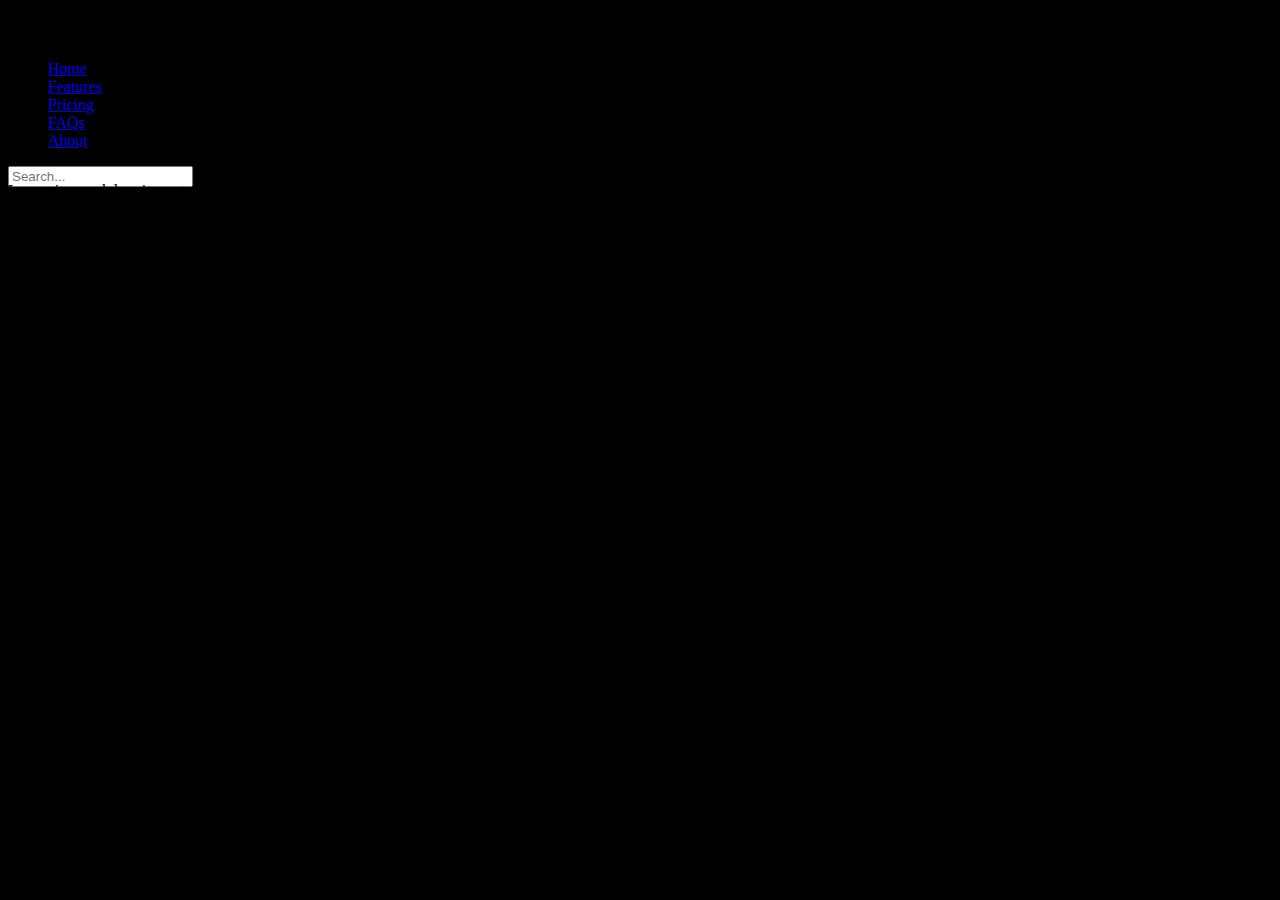
==== index.html @ e0300adc "Update index.html" ====
<!DOCTYPE html>
<html lang="en">
  <head>
    <meta charset="utf-8">
    <meta name="viewport" content="width=device-width, initial-scale=1">
    <link href="https://cdn.jsdelivr.net/npm/bootstrap@5.1.3/dist/css/bootstrap.min.css" rel="stylesheet" integrity="sha384-1BmE4kWBq78iYhFldvKuhfTAU6auU8tT94WrHftjDbrCEXSU1oBoqyl2QvZ6jIW3" crossorigin="anonymous">
    <link rel="stylesheet" type="text/css" href="Untitled-1.css">

    <title>Hello, world!</title>
  </head>
  <body style="background-color: black;">
    <!---Awal header-->
    <header class="p-3 text-white" style="background-color: black; height: 115px;">
      <div class="container">
        <div class="d-flex flex-wrap align-items-center justify-content-center justify-content-lg-start">
          <a href="/" class="d-flex align-items-center mb-2 mb-lg-0 text-white text-decoration-none">
            <svg class="bi me-2" width="40" height="32" role="img" aria-label="Bootstrap"><use xlink:href="#bootstrap"/></svg>
          </a>
  
          <ul class="nav col-12 col-lg-auto me-lg-auto mb-2 justify-content-center mb-md-0">
            <li><a href="#" class="nav-link px-2 text-secondary">Home</a></li>
            <li><a href="#" class="nav-link px-2 text-white">Features</a></li>
            <li><a href="#" class="nav-link px-2 text-white">Pricing</a></li>
            <li><a href="#" class="nav-link px-2 text-white">FAQs</a></li>
            <li><a href="#" class="nav-link px-2 text-white">About</a></li>
          </ul>
  
          <form class="col-12 col-lg-auto mb-3 mb-lg-0 me-lg-3">
            <input type="search" class="form-control form-control-dark" placeholder="Search..." aria-label="Search">
          </form>
        </div>
      </div>
    </header>
    <!---Akhir Header--->

    <div class="container mt-5">
      <div class="row">
        <div class="col-sm-4">
          <h3>Column 1</h3>
          <p>Lorem ipsum dolor sit amet, consectetur adipisicing elit...</p>
          <p>Ut enim ad minim veniam, quis nostrud exercitation ullamco laboris...</p>
        </div>
        <div class="col-sm-4">
          <h3>Column 2</h3>
          <p>Lorem ipsum dolor sit amet, consectetur adipisicing elit...</p>
          <p>Ut enim ad minim veniam, quis nostrud exercitation ullamco laboris...</p>
        </div>
        <div class="col-sm-4">
          <h3>Column 3</h3>        
          <p>Lorem ipsum dolor sit amet, consectetur adipisicing elit...</p>
          <p>Ut enim ad minim veniam, quis nostrud exercitation ullamco laboris...</p>
        </div>
      </div>
    </div>
    <script src="https://cdn.jsdelivr.net/npm/bootstrap@5.1.3/dist/js/bootstrap.bundle.min.js" integrity="sha384-ka7Sk0Gln4gmtz2MlQnikT1wXgYsOg+OMhuP+IlRH9sENBO0LRn5q+8nbTov4+1p" crossorigin="anonymous"></script>
  </body>
</html>
---- Untitled-1.css ----
body header{
    background-image: "starry skies.jpg";
}
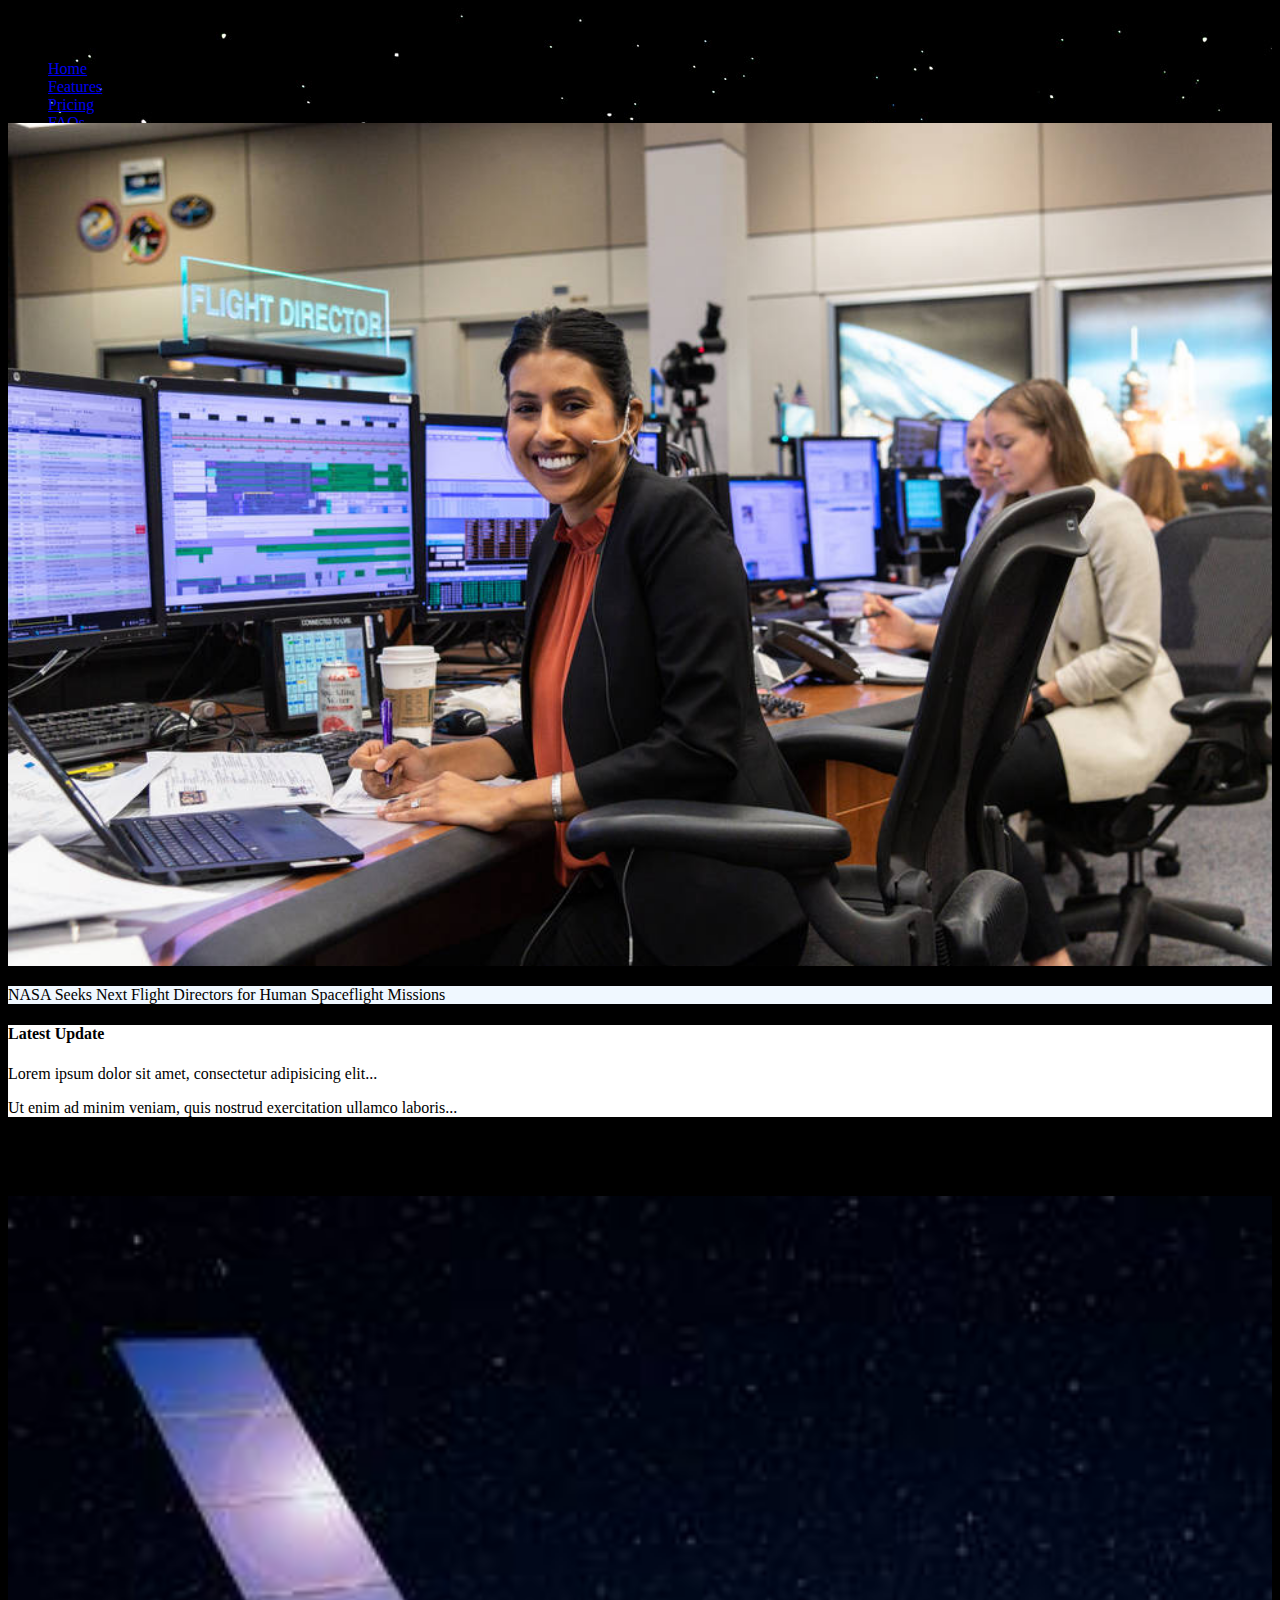
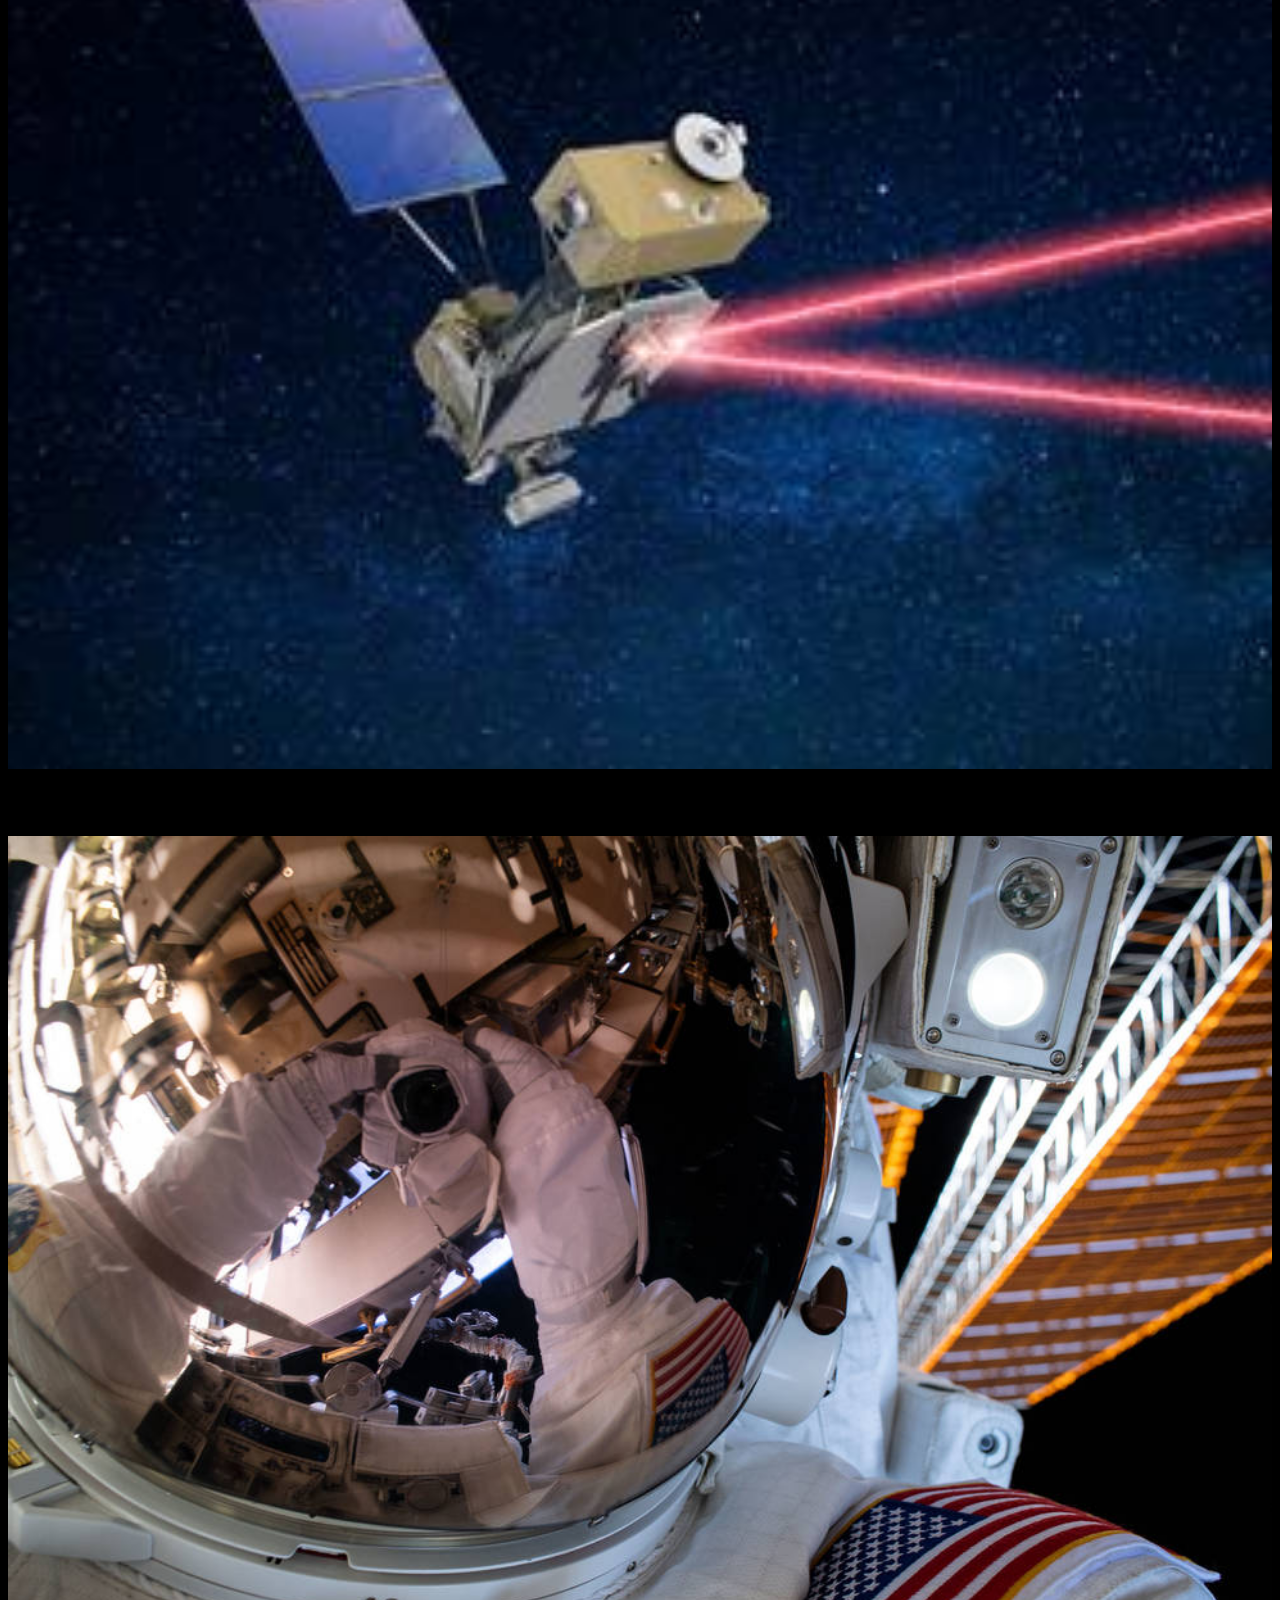
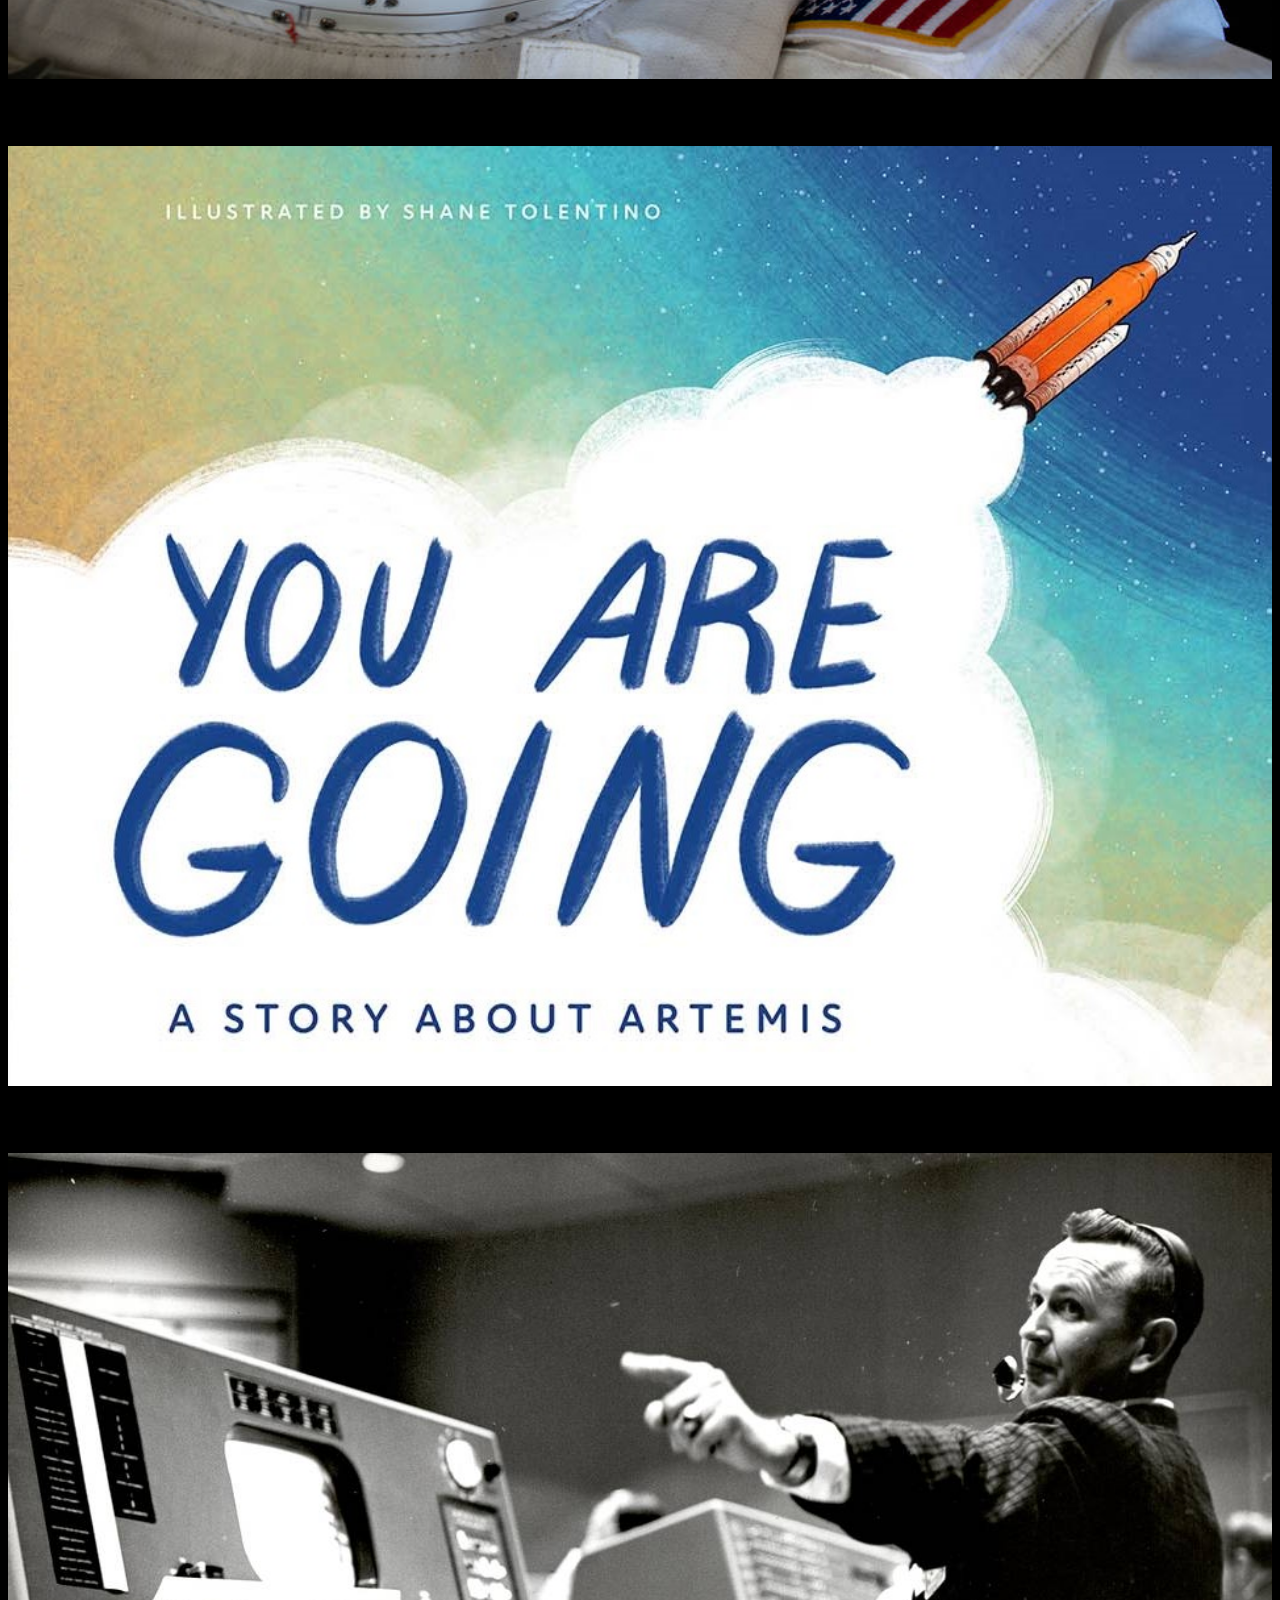
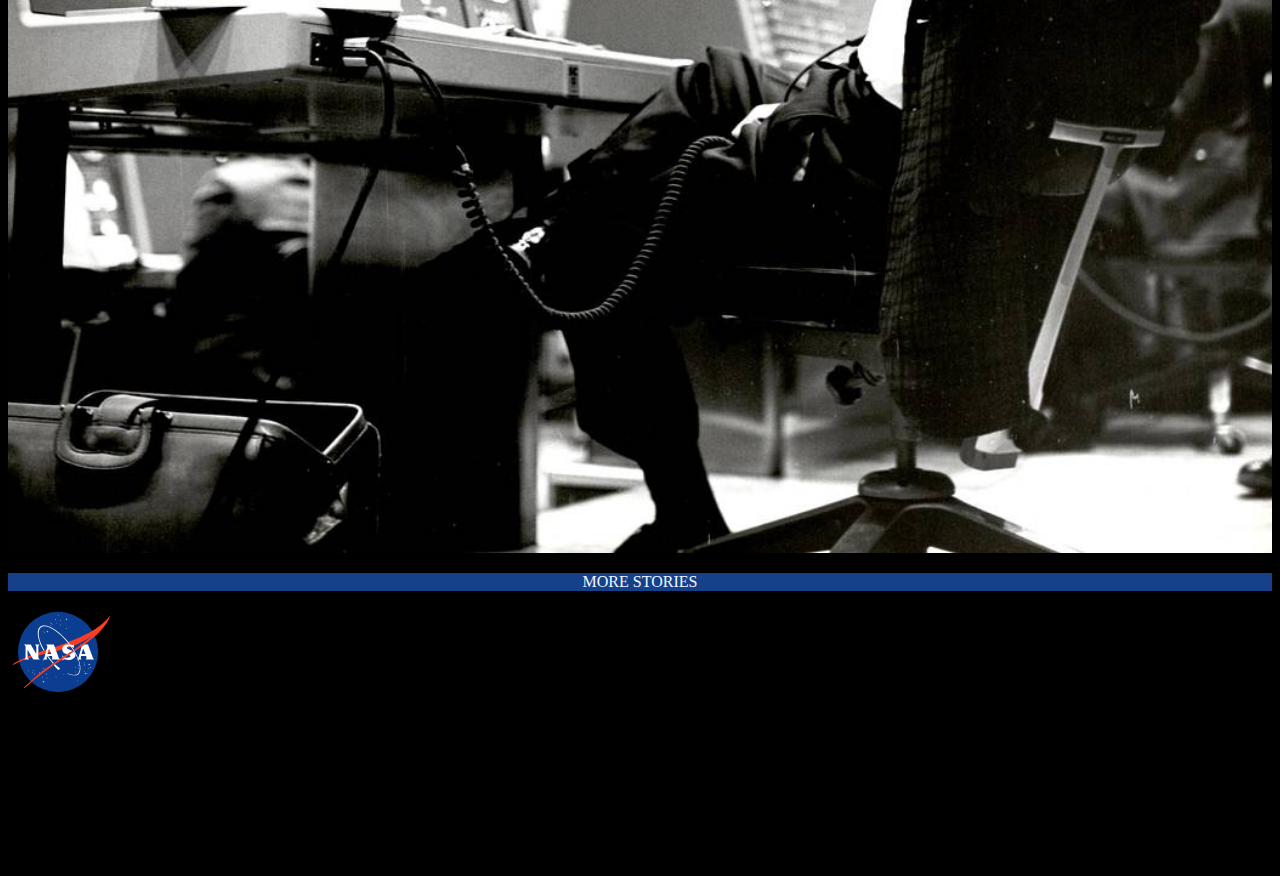
==== commit 4e8cb1fd: "Memebuat tampilan lebih akurat" ====
--- a/index.html
+++ b/index.html
@@ -10,7 +10,7 @@
   </head>
   <body style="background-color: black;">
     <!---Awal header-->
-    <header class="p-3 text-white" style="background-color: black; height: 115px;">
+    <header class="p-3 text-white" style="background-image: url('starry\ skies.jpg'); height: 115px;">
       <div class="container">
         <div class="d-flex flex-wrap align-items-center justify-content-center justify-content-lg-start">
           <a href="/" class="d-flex align-items-center mb-2 mb-lg-0 text-white text-decoration-none">
@@ -35,20 +35,44 @@
 
     <div class="container mt-5">
       <div class="row">
-        <div class="col-sm-4">
-          <h3>Column 1</h3>
+        <div class="col-sm-9">
+          <img src="pict1.jpeg" class="img-fluid" style="height: 95%; width: 100%;">
+          <p style="background-color: aliceblue; height: 5%;">NASA Seeks Next Flight Directors for Human Spaceflight Missions</p>
+        </div>
+        <div class="col-sm-3" style="background-color: white;">
+          <h4>Latest Update</h4>
           <p>Lorem ipsum dolor sit amet, consectetur adipisicing elit...</p>
           <p>Ut enim ad minim veniam, quis nostrud exercitation ullamco laboris...</p>
         </div>
-        <div class="col-sm-4">
-          <h3>Column 2</h3>
-          <p>Lorem ipsum dolor sit amet, consectetur adipisicing elit...</p>
-          <p>Ut enim ad minim veniam, quis nostrud exercitation ullamco laboris...</p>
+        <div class="col-sm-3" style="padding-top: 5%">
+          <img src="row2.1.jpg" style="height: 100%; width: 100%;">
         </div>
-        <div class="col-sm-4">
-          <h3>Column 3</h3>        
-          <p>Lorem ipsum dolor sit amet, consectetur adipisicing elit...</p>
-          <p>Ut enim ad minim veniam, quis nostrud exercitation ullamco laboris...</p>
+        <div class="col-sm-3" style="padding-top: 5%;">
+          <img src="pict2.jpeg" style="height: 100%; width: 100%;">
+        </div>
+        <div class="col-sm-3" style="padding-top: 5%;">
+          <img src="pict3.jpg" style="height: 100%; width: 100%;">
+        </div>
+        <div class="col-sm-3" style="padding-top: 5%;">
+          <img src="pict4.jpeg" style="height: 100%; width: 100%;">
+        </div>
+      </div>
+    </div>
+
+    <div class="container mt-5" style="background-color: rgb(21, 65, 138);">
+      <p style="text-align: center; color: aliceblue;">MORE STORIES</p>
+    </div>
+
+    <div class="container mt-5">
+      <div class="row">
+        <div class="col-sm-1">
+          <img src="nasa-logo.svg">
+        </div>
+        <div class="col-sm-11">
+          <h6>National Aeronautics and Space Administration</h6>
+          <h6>Page Last Updated: Dec 5, 2021</h6>
+          <h6>Page Editor: Michael Bock</h6>
+          <h6>NASA Official: Brian Dunbar</h6>
         </div>
       </div>
     </div>
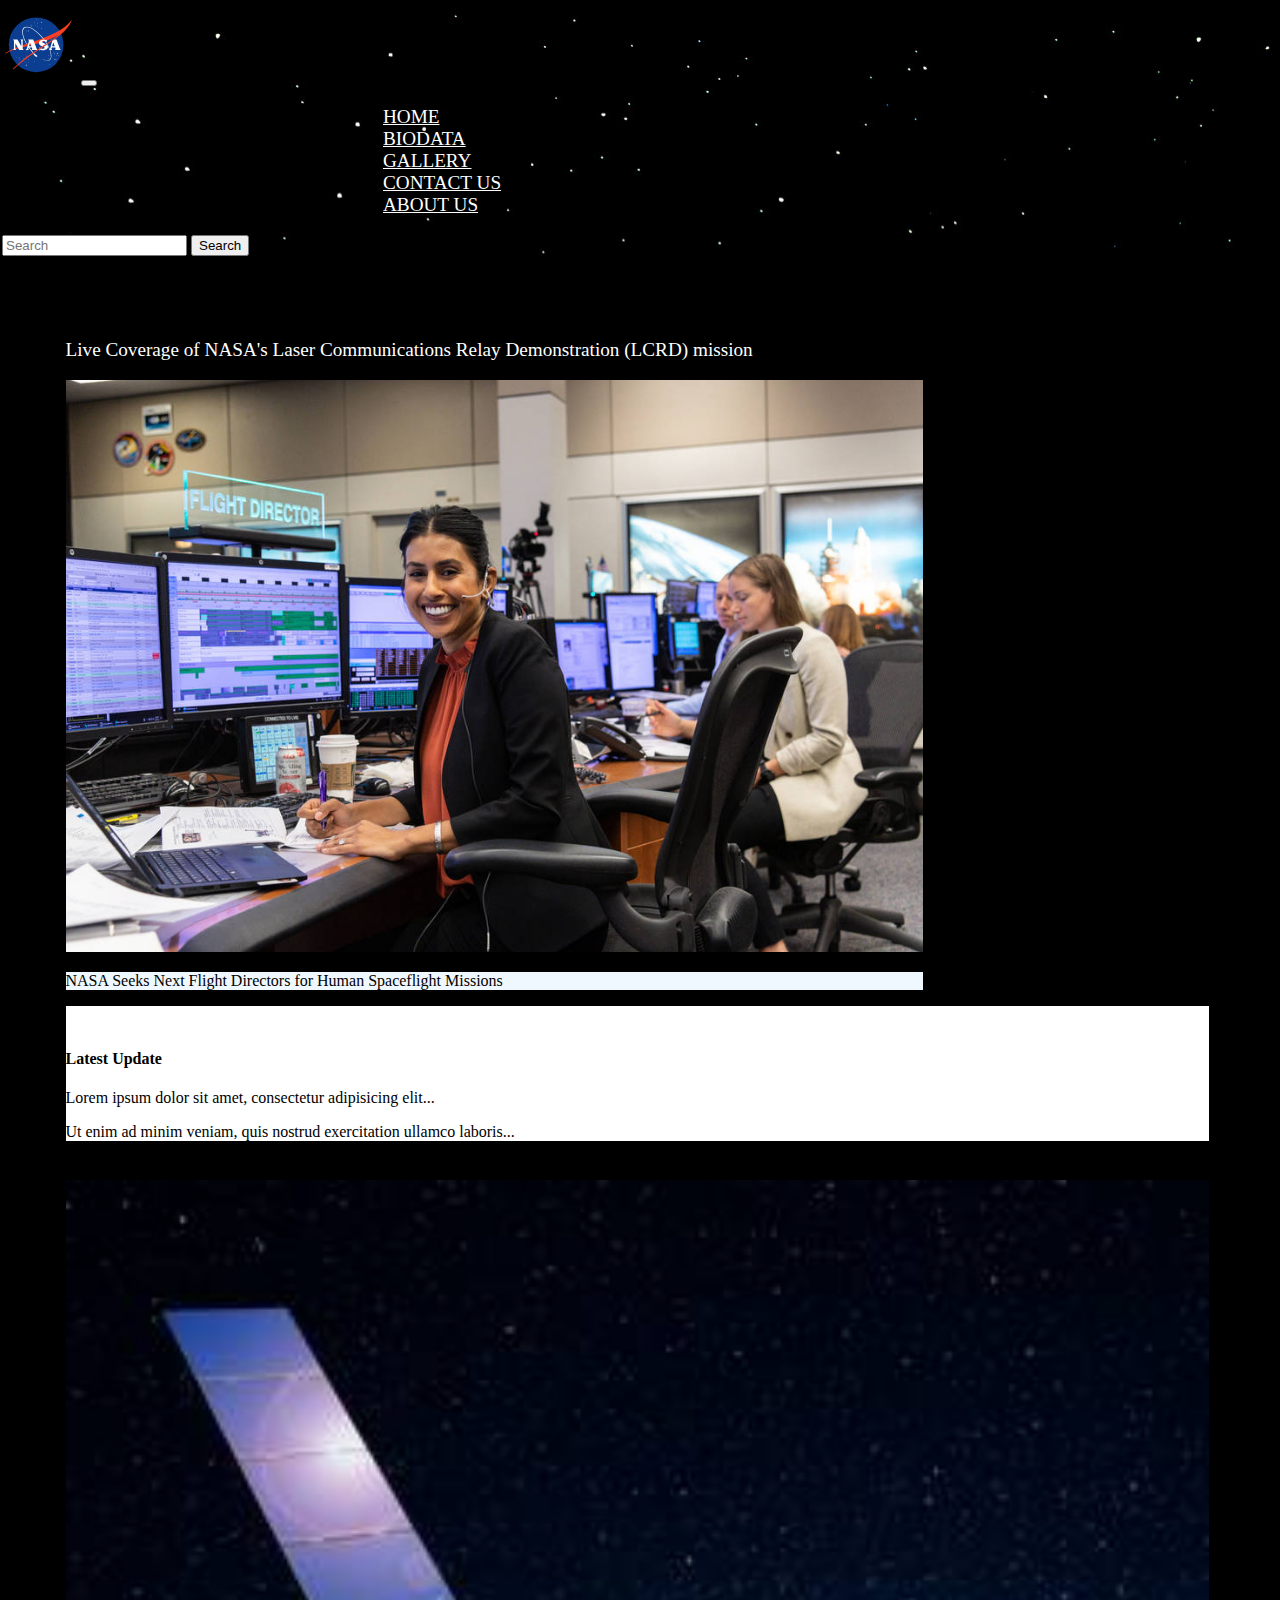
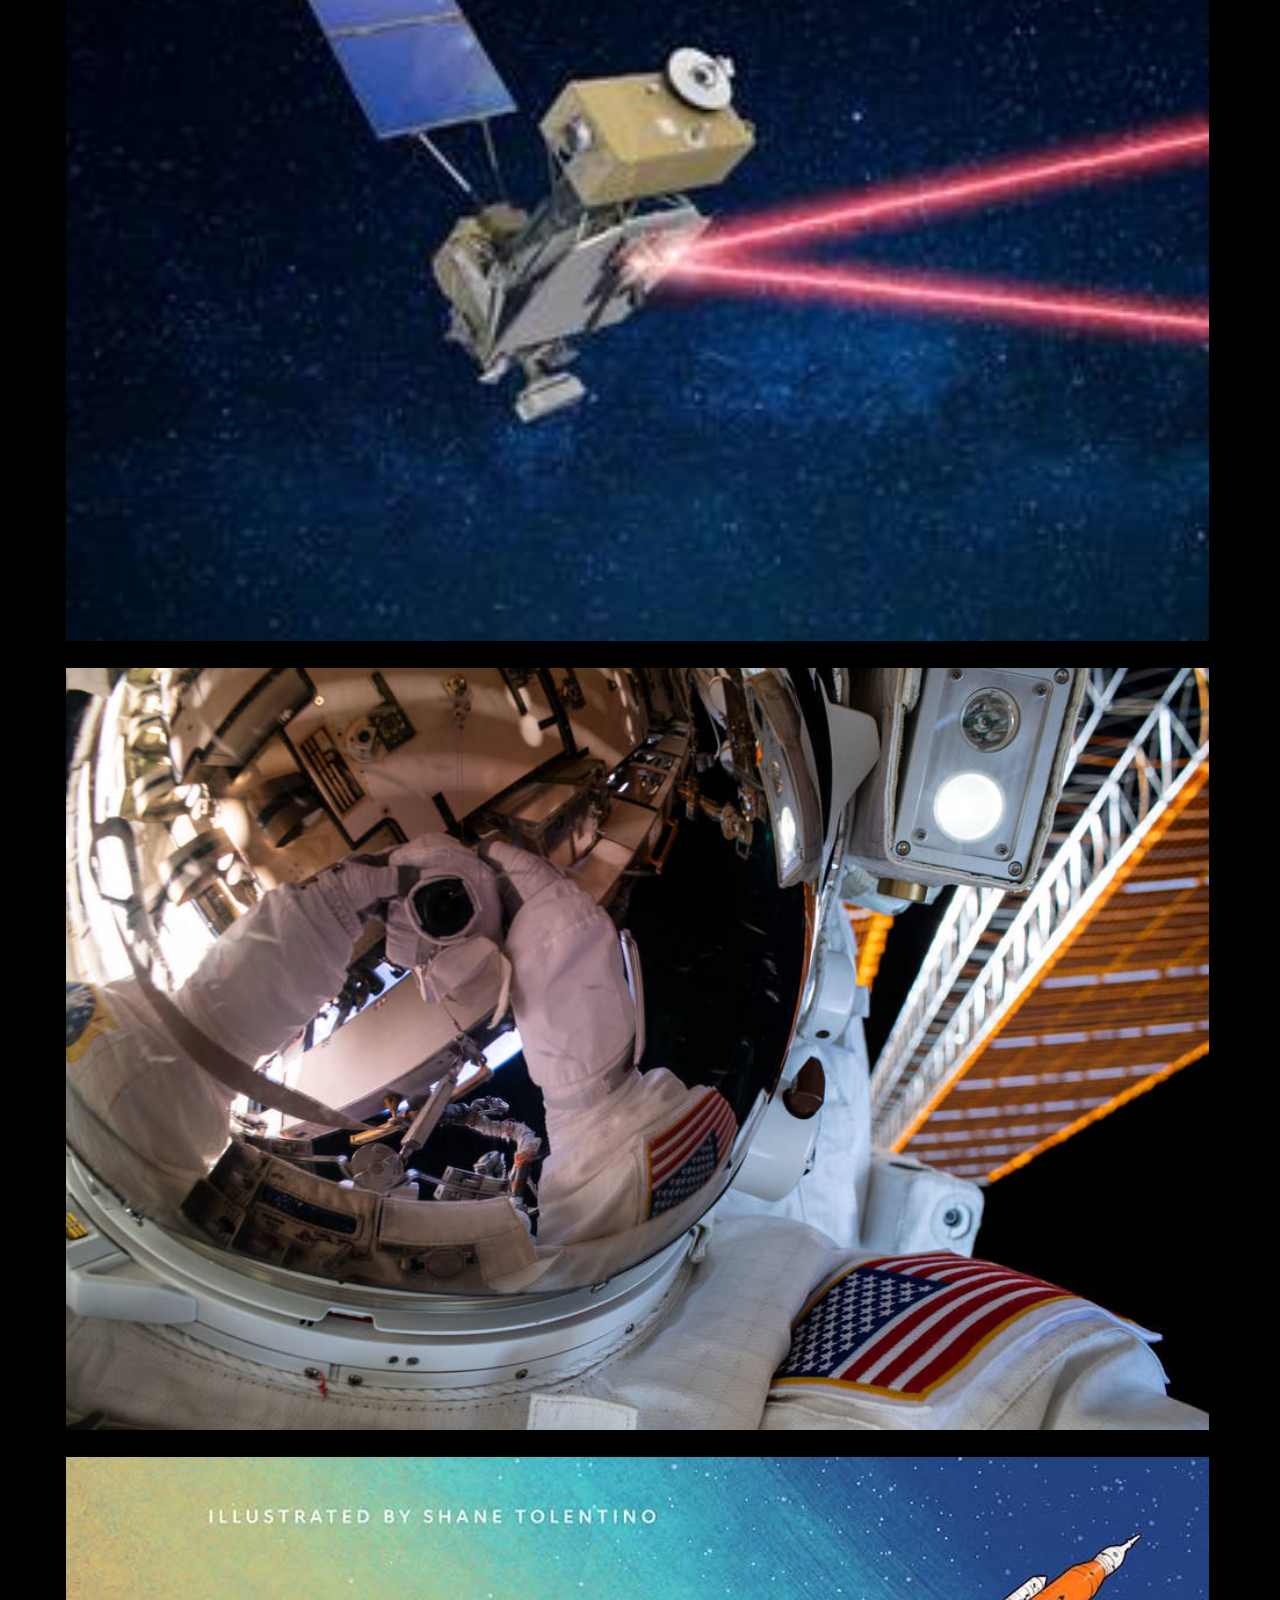
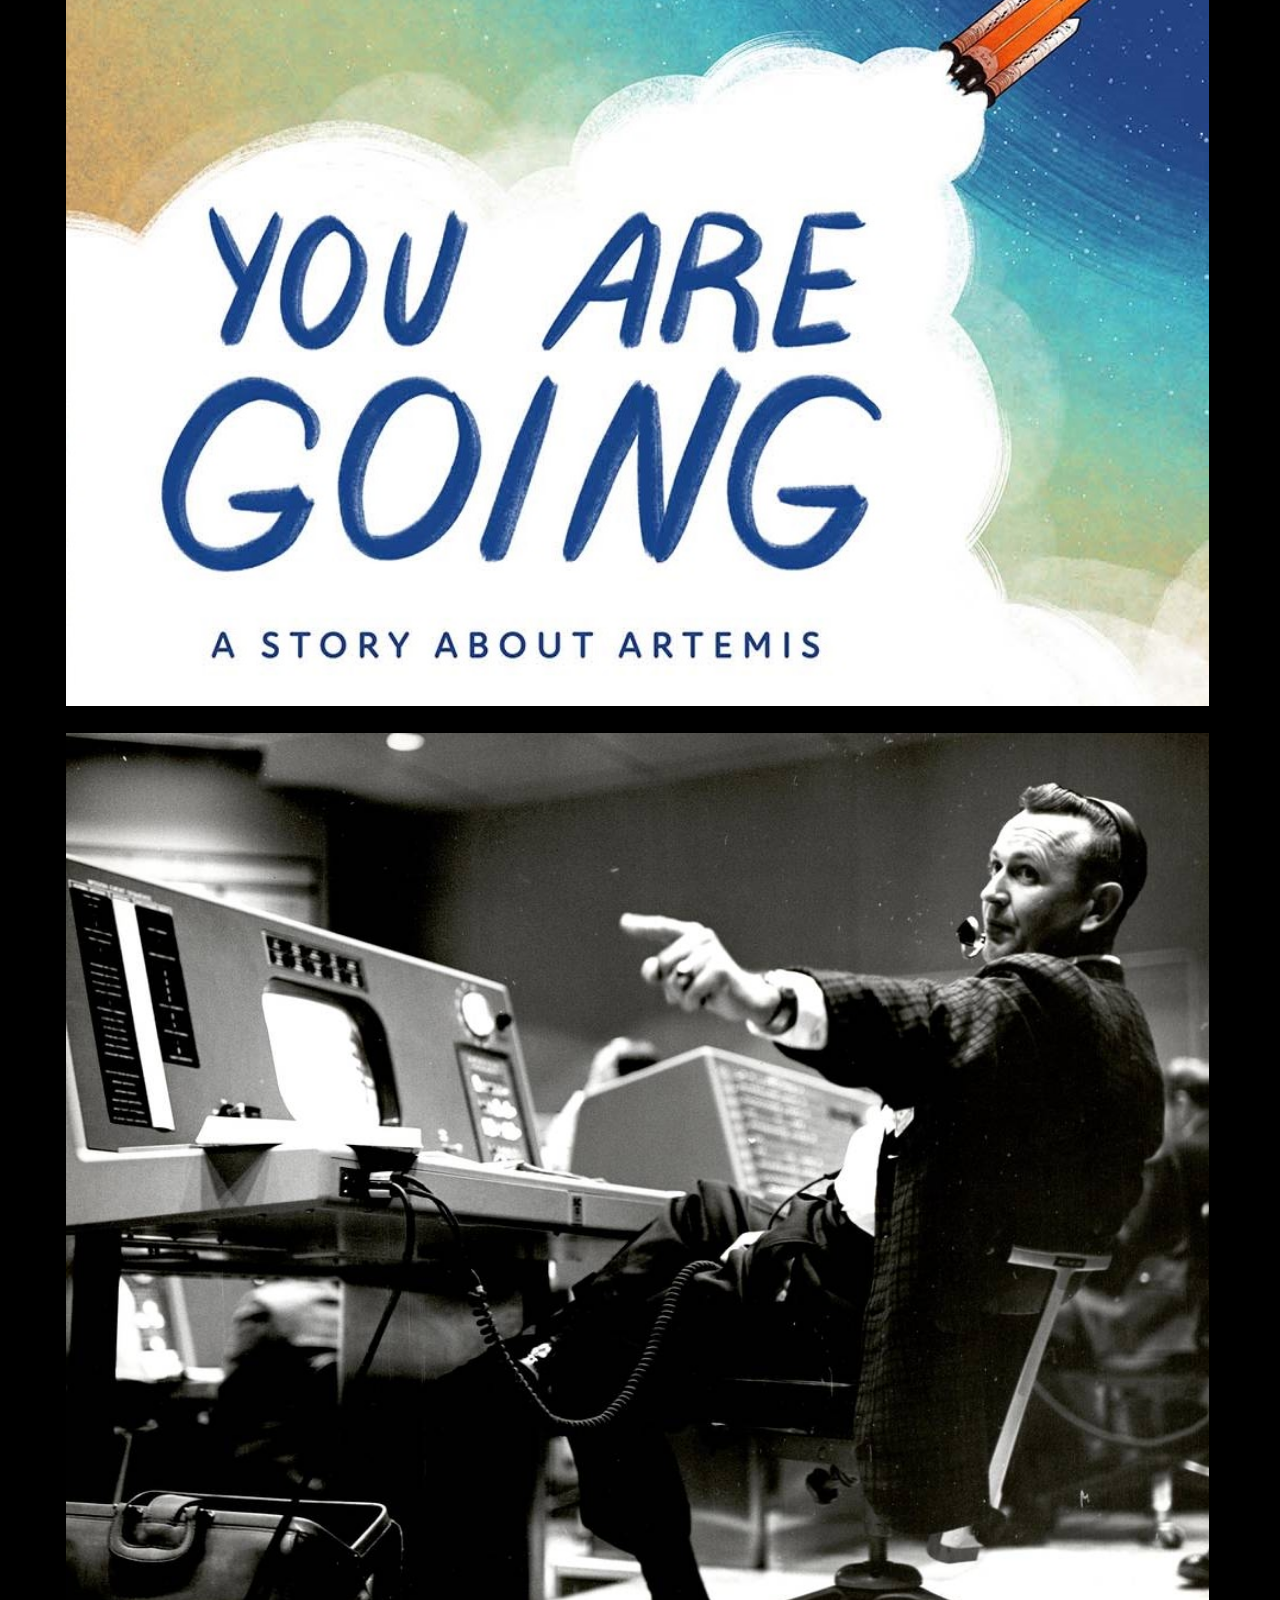
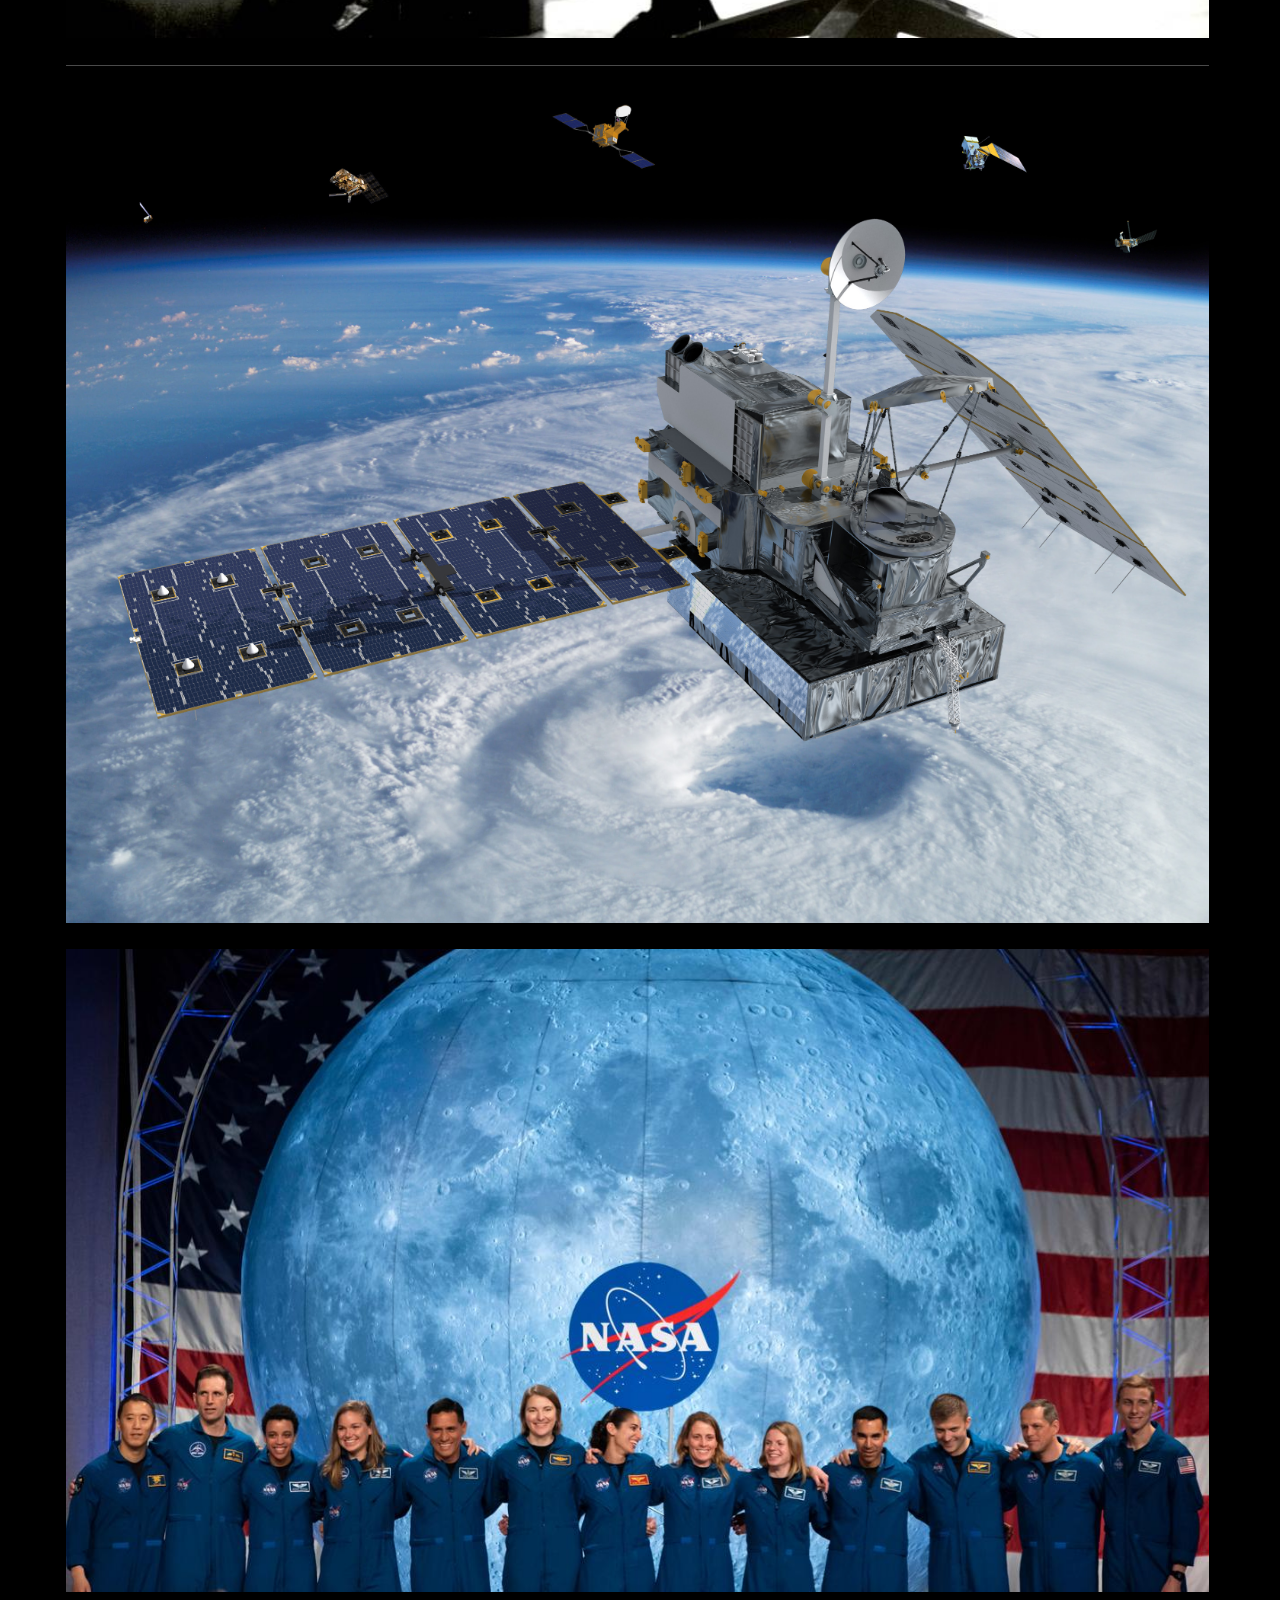
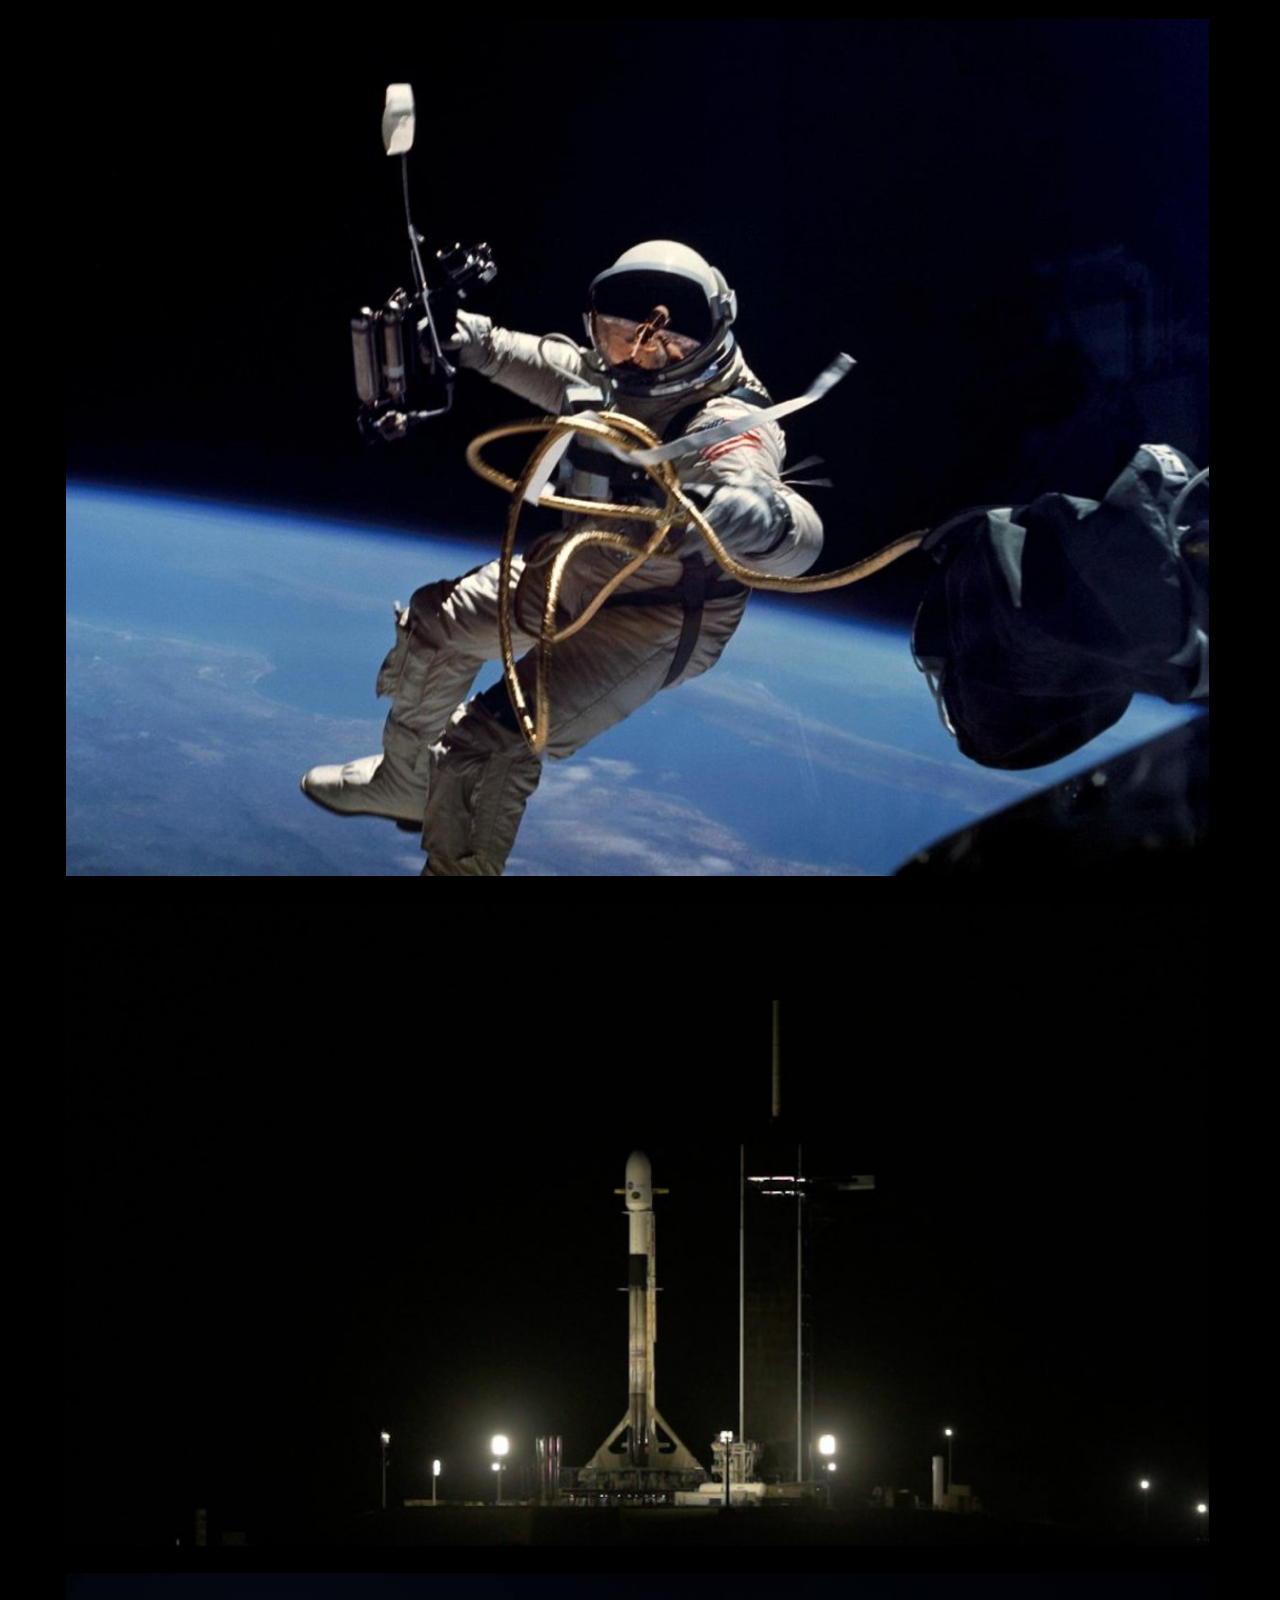
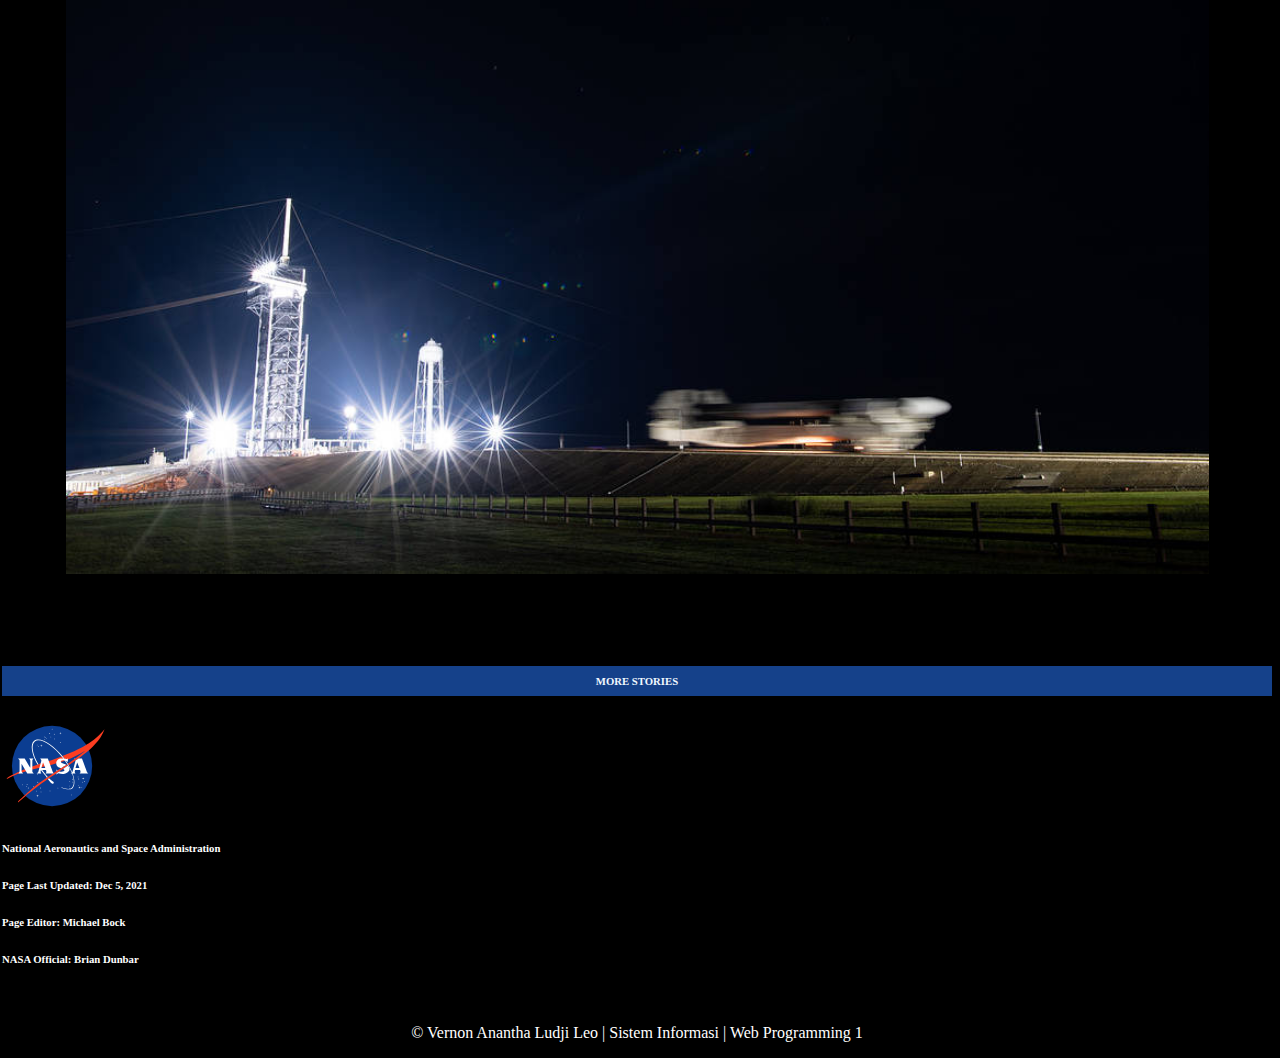
==== commit 6c789a65: "apa ya....." ====
--- a/index.html
+++ b/index.html
@@ -4,75 +4,106 @@
     <meta charset="utf-8">
     <meta name="viewport" content="width=device-width, initial-scale=1">
     <link href="https://cdn.jsdelivr.net/npm/bootstrap@5.1.3/dist/css/bootstrap.min.css" rel="stylesheet" integrity="sha384-1BmE4kWBq78iYhFldvKuhfTAU6auU8tT94WrHftjDbrCEXSU1oBoqyl2QvZ6jIW3" crossorigin="anonymous">
-    <link rel="stylesheet" type="text/css" href="Untitled-1.css">
-
-    <title>Hello, world!</title>
+    <link rel="shortcut icon" href="nasa-logo.svg">
+    <title>Live Coverage of NASA's Laser Communications Relay Demonstration (LCRD) mission</title>
   </head>
-  <body style="background-color: black;">
-    <!---Awal header-->
-    <header class="p-3 text-white" style="background-image: url('starry\ skies.jpg'); height: 115px;">
+  <body style="background-color: black; margin-left: 2px;">
+    <nav class="navbar navbar-expand-sm navbar-dark bg-dark fixed-top" style="background-image: url('starry\ skies.jpg'); height: 15%;">
       <div class="container">
-        <div class="d-flex flex-wrap align-items-center justify-content-center justify-content-lg-start">
-          <a href="/" class="d-flex align-items-center mb-2 mb-lg-0 text-white text-decoration-none">
-            <svg class="bi me-2" width="40" height="32" role="img" aria-label="Bootstrap"><use xlink:href="#bootstrap"/></svg>
-          </a>
-  
-          <ul class="nav col-12 col-lg-auto me-lg-auto mb-2 justify-content-center mb-md-0">
-            <li><a href="#" class="nav-link px-2 text-secondary">Home</a></li>
-            <li><a href="#" class="nav-link px-2 text-white">Features</a></li>
-            <li><a href="#" class="nav-link px-2 text-white">Pricing</a></li>
-            <li><a href="#" class="nav-link px-2 text-white">FAQs</a></li>
-            <li><a href="#" class="nav-link px-2 text-white">About</a></li>
+        <a class="navbar-brand" href="#"></a>
+        <img src="nasa-logo.svg" width="75" height="75">
+        <button class="navbar-toggler" type="button" data-bs-toggle="collapse" data-bs-target="#mynavbar">
+          <span class="navbar-toggler-icon"></span>
+        </button>
+        <div class="collapse navbar-collapse" id="mynavbar">
+          <ul class="navbar-nav me-auto" style="padding-left: 30%; font-size: larger;">
+            <li class="nav-item">
+              <a class="nav-link" href="index.html" style="color: white;">HOME</a>
+            </li>
+            <li class="nav-item">
+              <a class="nav-link" href="biodata.html" style="color: white;">BIODATA</a>
+            </li>
+            <li class="nav-item">
+              <a class="nav-link" href="gallery.html" style="color: white;">GALLERY</a>
+            </li>
+            <li class="nav-item">
+              <a class="nav-link" href="contact_us.html" style="color: white;">CONTACT US</a>
+            </li>
+            <li class="nav-item">
+              <a class="nav-link" href="free.html" style="color: white;">ABOUT US</a>
+            </li>     
           </ul>
-  
-          <form class="col-12 col-lg-auto mb-3 mb-lg-0 me-lg-3">
-            <input type="search" class="form-control form-control-dark" placeholder="Search..." aria-label="Search">
+          <form class="d-flex">
+            <input class="form-control me-2" type="text" placeholder="Search">
+            <button class="btn btn-secondary" type="button">Search</button>
           </form>
         </div>
       </div>
-    </header>
-    <!---Akhir Header--->
-
-    <div class="container mt-5">
-      <div class="row">
-        <div class="col-sm-9">
-          <img src="pict1.jpeg" class="img-fluid" style="height: 95%; width: 100%;">
-          <p style="background-color: aliceblue; height: 5%;">NASA Seeks Next Flight Directors for Human Spaceflight Missions</p>
-        </div>
-        <div class="col-sm-3" style="background-color: white;">
-          <h4>Latest Update</h4>
-          <p>Lorem ipsum dolor sit amet, consectetur adipisicing elit...</p>
-          <p>Ut enim ad minim veniam, quis nostrud exercitation ullamco laboris...</p>
-        </div>
-        <div class="col-sm-3" style="padding-top: 5%">
-          <img src="row2.1.jpg" style="height: 100%; width: 100%;">
-        </div>
-        <div class="col-sm-3" style="padding-top: 5%;">
-          <img src="pict2.jpeg" style="height: 100%; width: 100%;">
-        </div>
-        <div class="col-sm-3" style="padding-top: 5%;">
-          <img src="pict3.jpg" style="height: 100%; width: 100%;">
-        </div>
-        <div class="col-sm-3" style="padding-top: 5%;">
-          <img src="pict4.jpeg" style="height: 100%; width: 100%;">
+    </nav>
+    <div>
+      <div class="container-fluid mt-5" style="padding: 5%;">
+      <p style="color: white; font-size: larger;">Live Coverage of NASA's Laser Communications Relay Demonstration (LCRD) mission</p>
+        <div class="row">
+          <div class="col-sm-9" style="width: 75%;">
+            <img src="pict1.jpeg" class="img-fluid" style="height: 95%; width: 100%;">
+            <p style="background-color: aliceblue; height: 5%;">NASA Seeks Next Flight Directors for Human Spaceflight Missions</p>
+          </div>
+          <div class="col-sm-3" style="background-color: white; padding-top: 2%;">
+            <h4>Latest Update</h4>
+            <p>Lorem ipsum dolor sit amet, consectetur adipisicing elit...</p>
+            <p>Ut enim ad minim veniam, quis nostrud exercitation ullamco laboris...</p>
+          </div>
+          <div class="col-sm-3" style="padding-top: 2%">
+            <img src="row2.1.jpg" style="height: 100%; width: 100%;">
+          </div>
+          <div class="col-sm-3" style="padding-top: 2%;">
+            <img src="pict2.jpeg" style="height: 100%; width: 100%;">
+          </div>
+          <div class="col-sm-3" style="padding-top: 2%;">
+            <img src="pict3.jpg" style="height: 100%; width: 100%;">
+          </div>
+          <div class="col-sm-3" style="padding-top: 2%;">
+            <img src="pict4.jpeg" style="height: 100%; width: 100%;">
+          </div>
+          <div class="col-sm-3" style="padding-top: 2%">
+            <img src="nasa1.jpg" style="height: 100%; width: 100%;">
+          </div>
+          <div class="col-sm-6" style="padding-top: 2%;">
+            <img src="nasa5.jpg" style="height: 100%; width: 100%;">
+          </div>
+          <div class="col-sm-3" style="padding-top: 2%;">
+            <img src="nasa4.jpg" style="height: 100%; width: 100%;">
+          </div>
+          <div class="col-sm-6" style="padding-top: 2%;">
+            <img src="nasa7.jpg" style="height: 100%; width: 100%;">
+          </div>
+          <div class="col-sm-6" style="padding-top: 2%;">
+            <img src="nasa8.jpeg" style="height: 100%; width: 100%;">
+          </div>
         </div>
       </div>
-    </div>
 
-    <div class="container mt-5" style="background-color: rgb(21, 65, 138);">
-      <p style="text-align: center; color: aliceblue;">MORE STORIES</p>
-    </div>
+      <div class="container mt-5" style="background-color: rgb(21, 65, 138);">
+        <h6 style="text-align: center; color: aliceblue; padding: 0.7%">MORE STORIES</h6>
+      </div>
 
-    <div class="container mt-5">
-      <div class="row">
-        <div class="col-sm-1">
-          <img src="nasa-logo.svg">
+      <div class="container mt-5">
+        <div class="row">
+          <div class="col-sm-1">
+            <img src="nasa-logo.svg">
+          </div>
+          <div class="col-sm-11" style="color: white;">
+            <h6>National Aeronautics and Space Administration</h6>
+            <h6>Page Last Updated: Dec 5, 2021</h6>
+            <h6>Page Editor: Michael Bock</h6>
+            <h6>NASA Official: Brian Dunbar</h6>
+          </div>
         </div>
-        <div class="col-sm-11">
-          <h6>National Aeronautics and Space Administration</h6>
-          <h6>Page Last Updated: Dec 5, 2021</h6>
-          <h6>Page Editor: Michael Bock</h6>
-          <h6>NASA Official: Brian Dunbar</h6>
+
+        <br>
+
+          <div id="footer" style="text-align: center; color: white;">
+            <p>&copy; Vernon Anantha Ludji Leo | Sistem Informasi | Web Programming 1</p>
         </div>
       </div>
     </div>
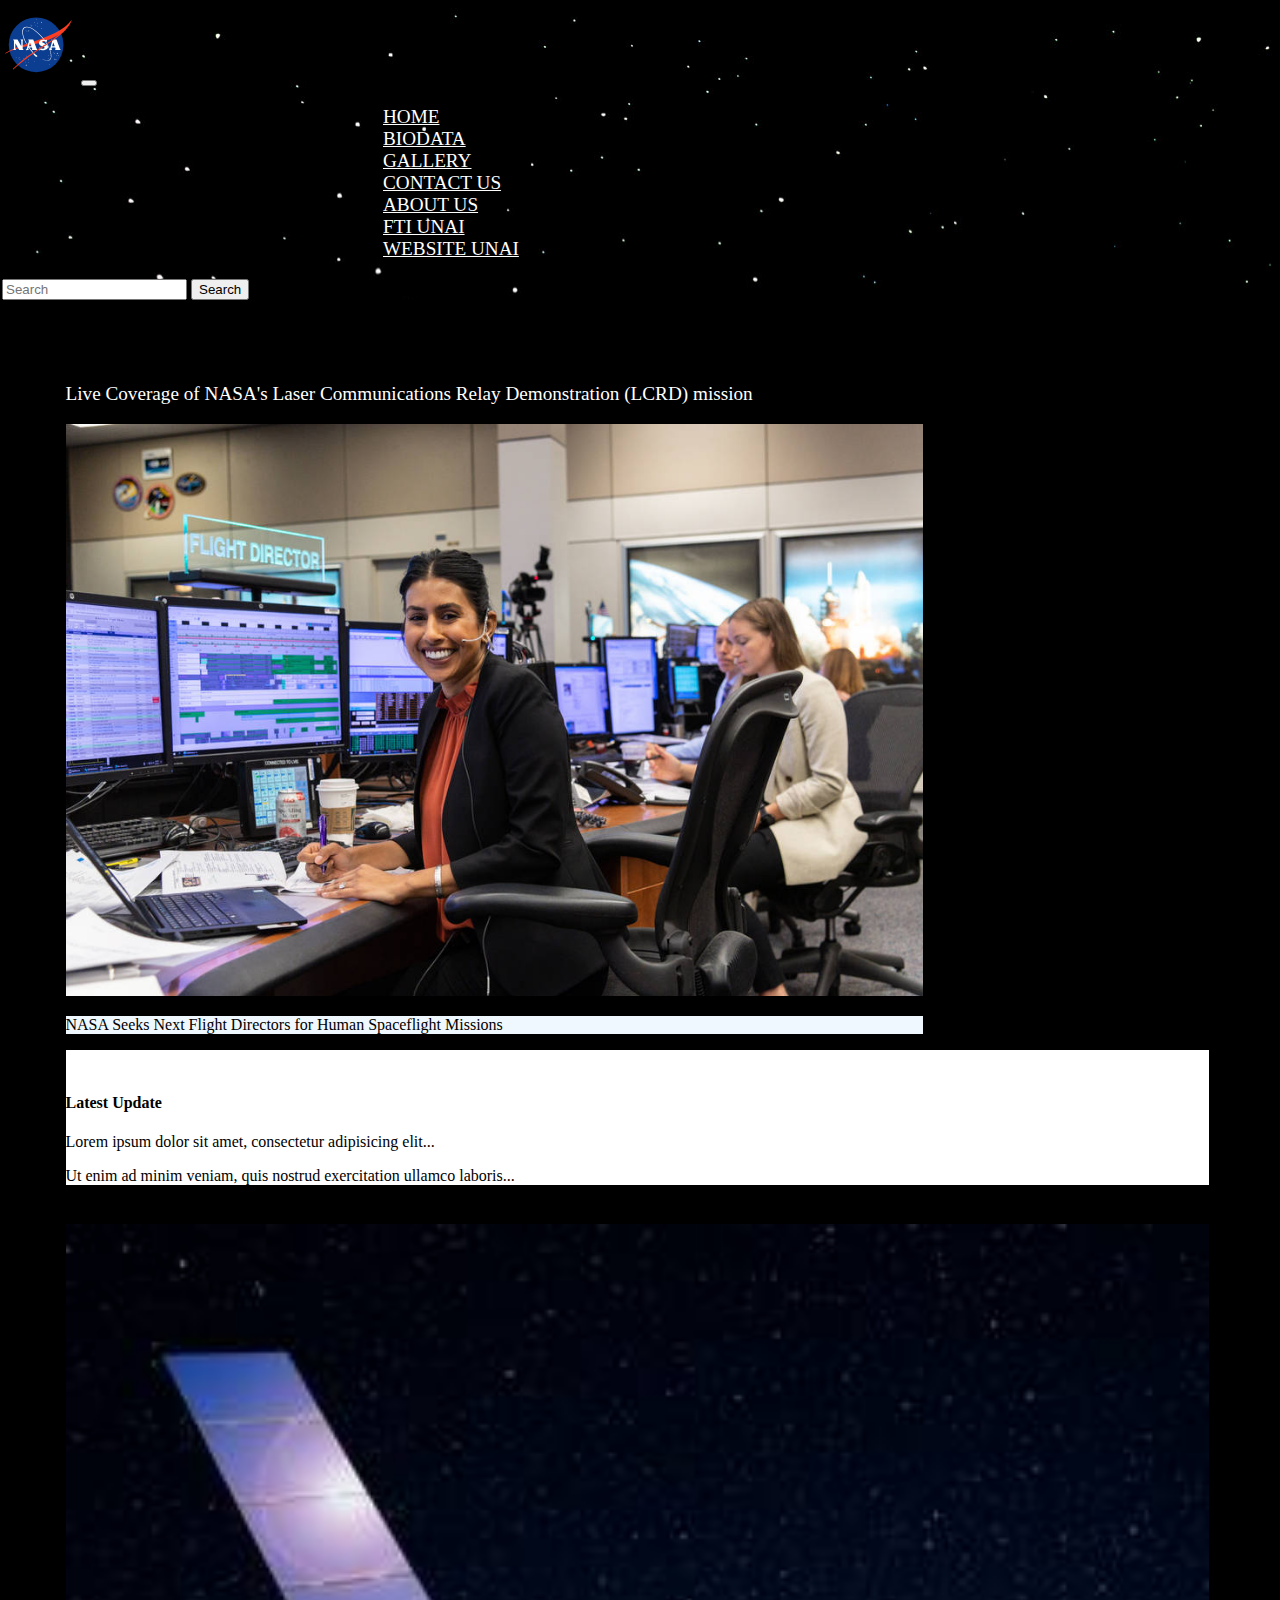
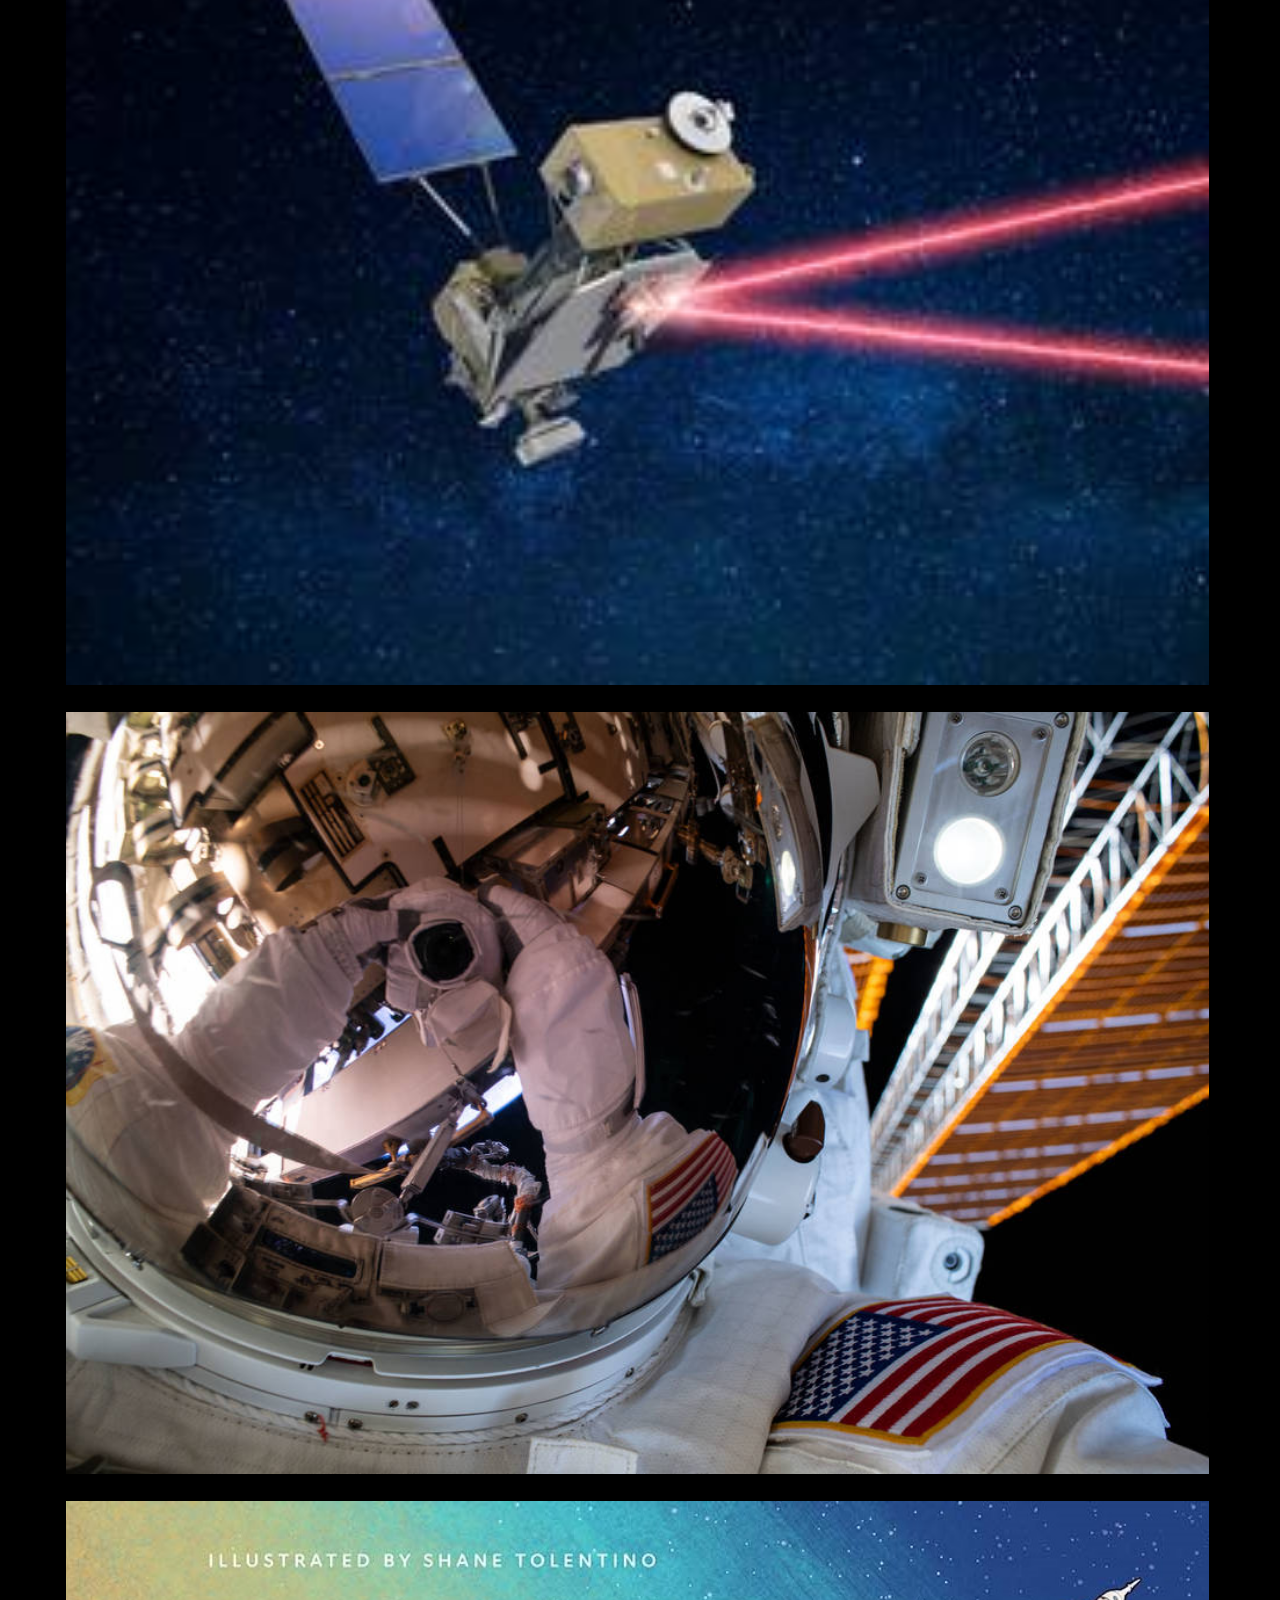
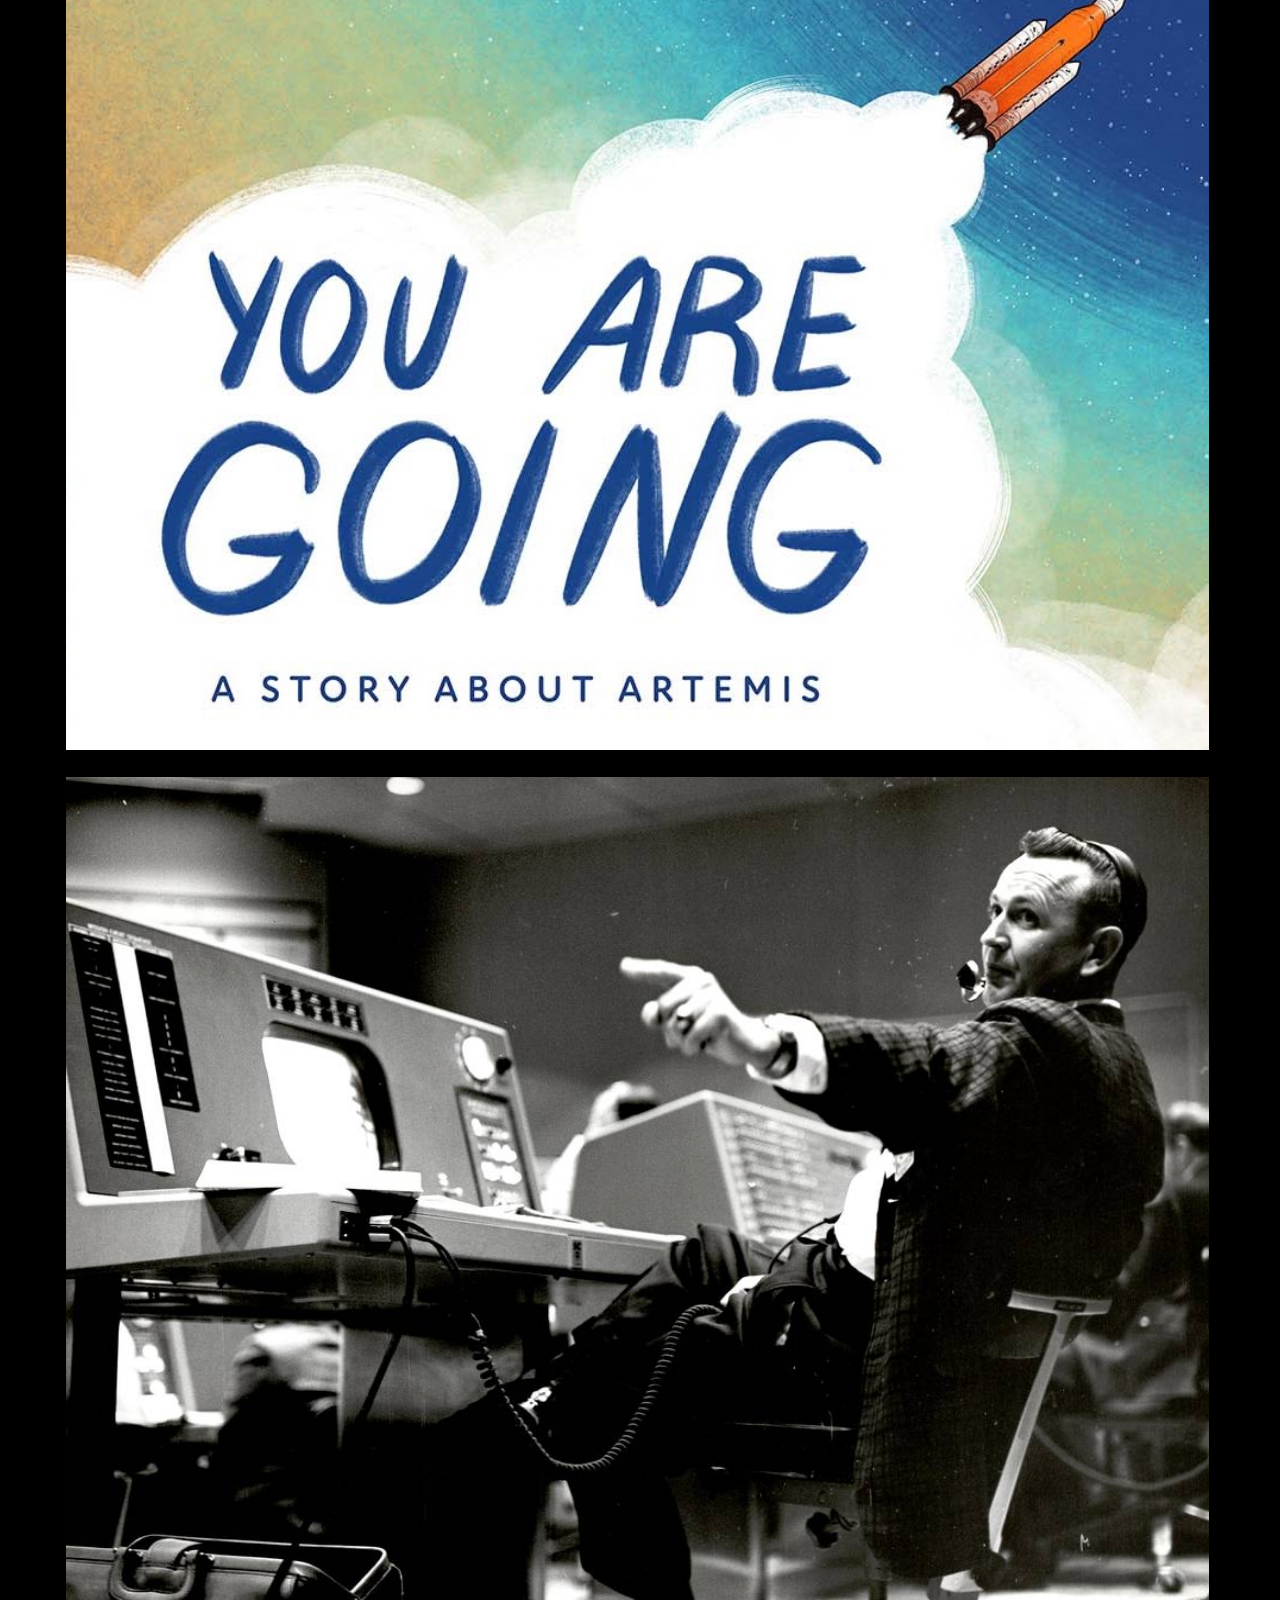
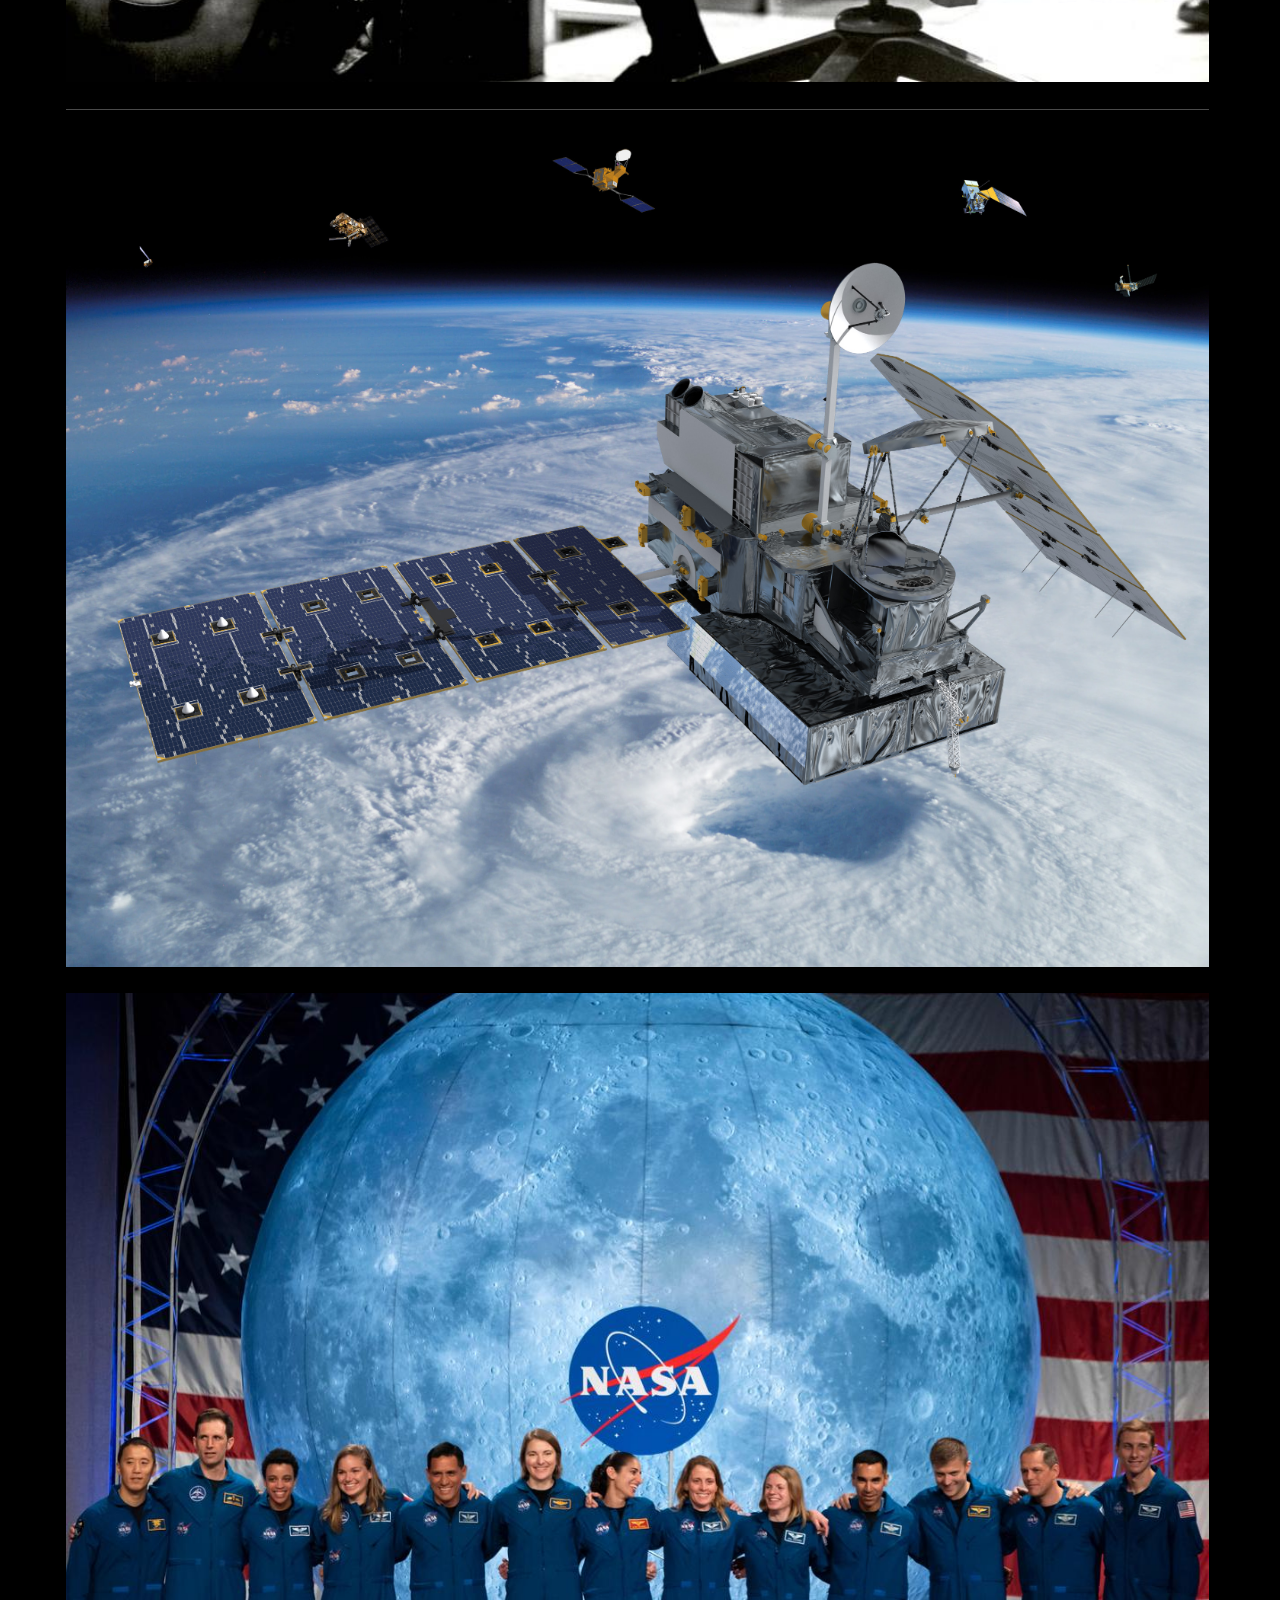
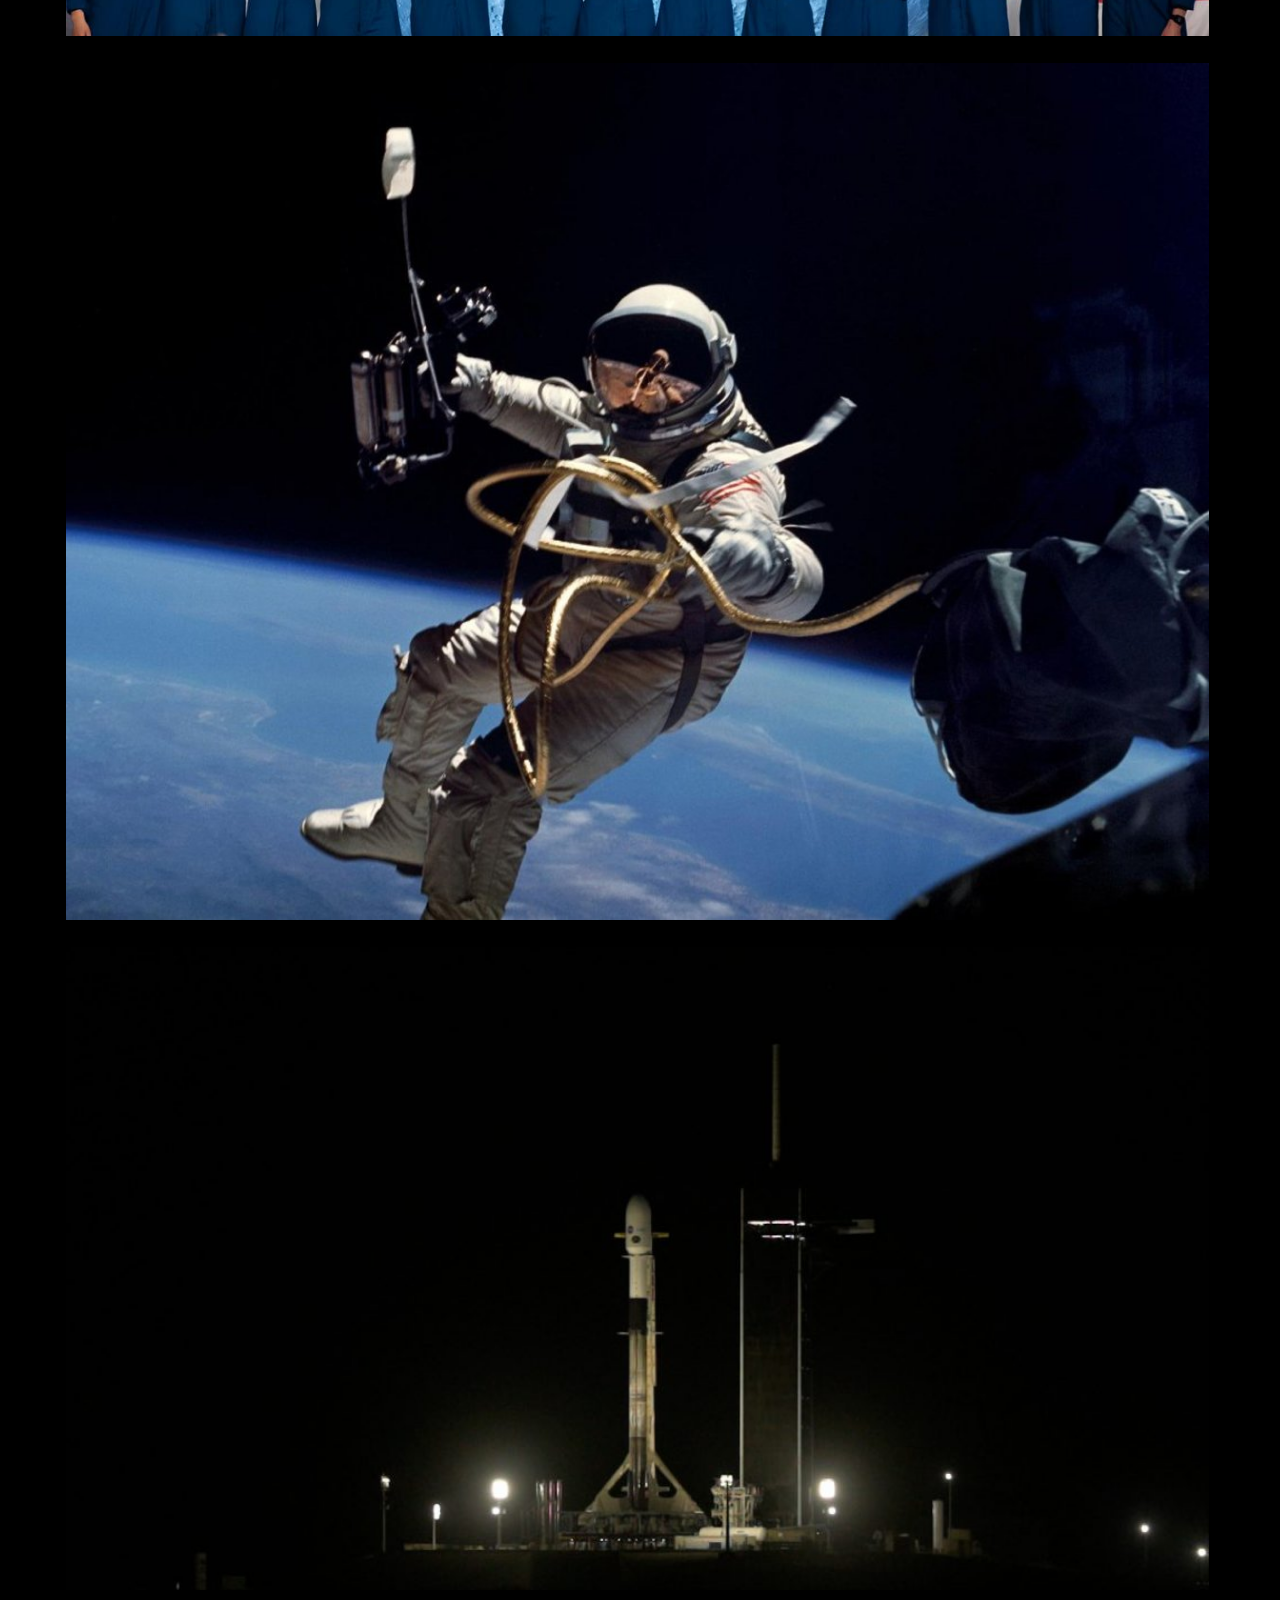
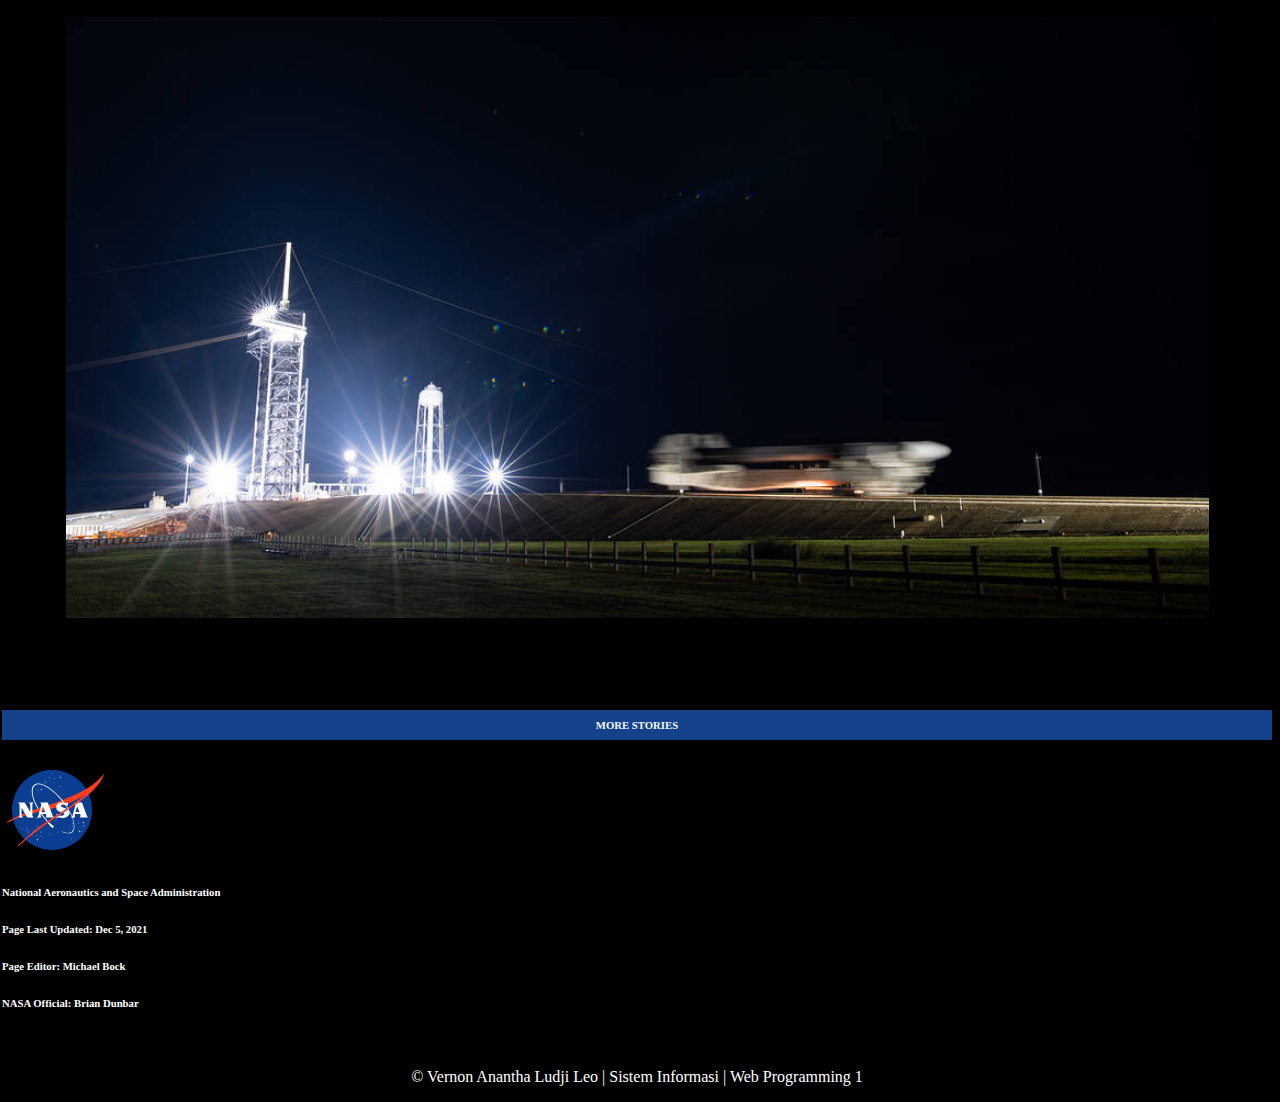
==== commit 2b89fbd8: "MENAMBAHKAN WEBSITE UNAI DAN FTI UNAI" ====
--- a/index.html
+++ b/index.html
@@ -31,6 +31,12 @@
             </li>
             <li class="nav-item">
               <a class="nav-link" href="free.html" style="color: white;">ABOUT US</a>
+            </li> 
+            <li class="nav-item">
+              <a class="nav-link" href="https://fti.unai.edu/" style="color: white;">FTI UNAI</a>
+            </li> 
+            <li class="nav-item">
+              <a class="nav-link" href="https://unai.edu/" style="color: white;">WEBSITE UNAI</a>
             </li>     
           </ul>
           <form class="d-flex">
@@ -104,7 +110,7 @@
 
           <div id="footer" style="text-align: center; color: white;">
             <p>&copy; Vernon Anantha Ludji Leo | Sistem Informasi | Web Programming 1</p>
-        </div>
+          </div>
       </div>
     </div>
     <script src="https://cdn.jsdelivr.net/npm/bootstrap@5.1.3/dist/js/bootstrap.bundle.min.js" integrity="sha384-ka7Sk0Gln4gmtz2MlQnikT1wXgYsOg+OMhuP+IlRH9sENBO0LRn5q+8nbTov4+1p" crossorigin="anonymous"></script>
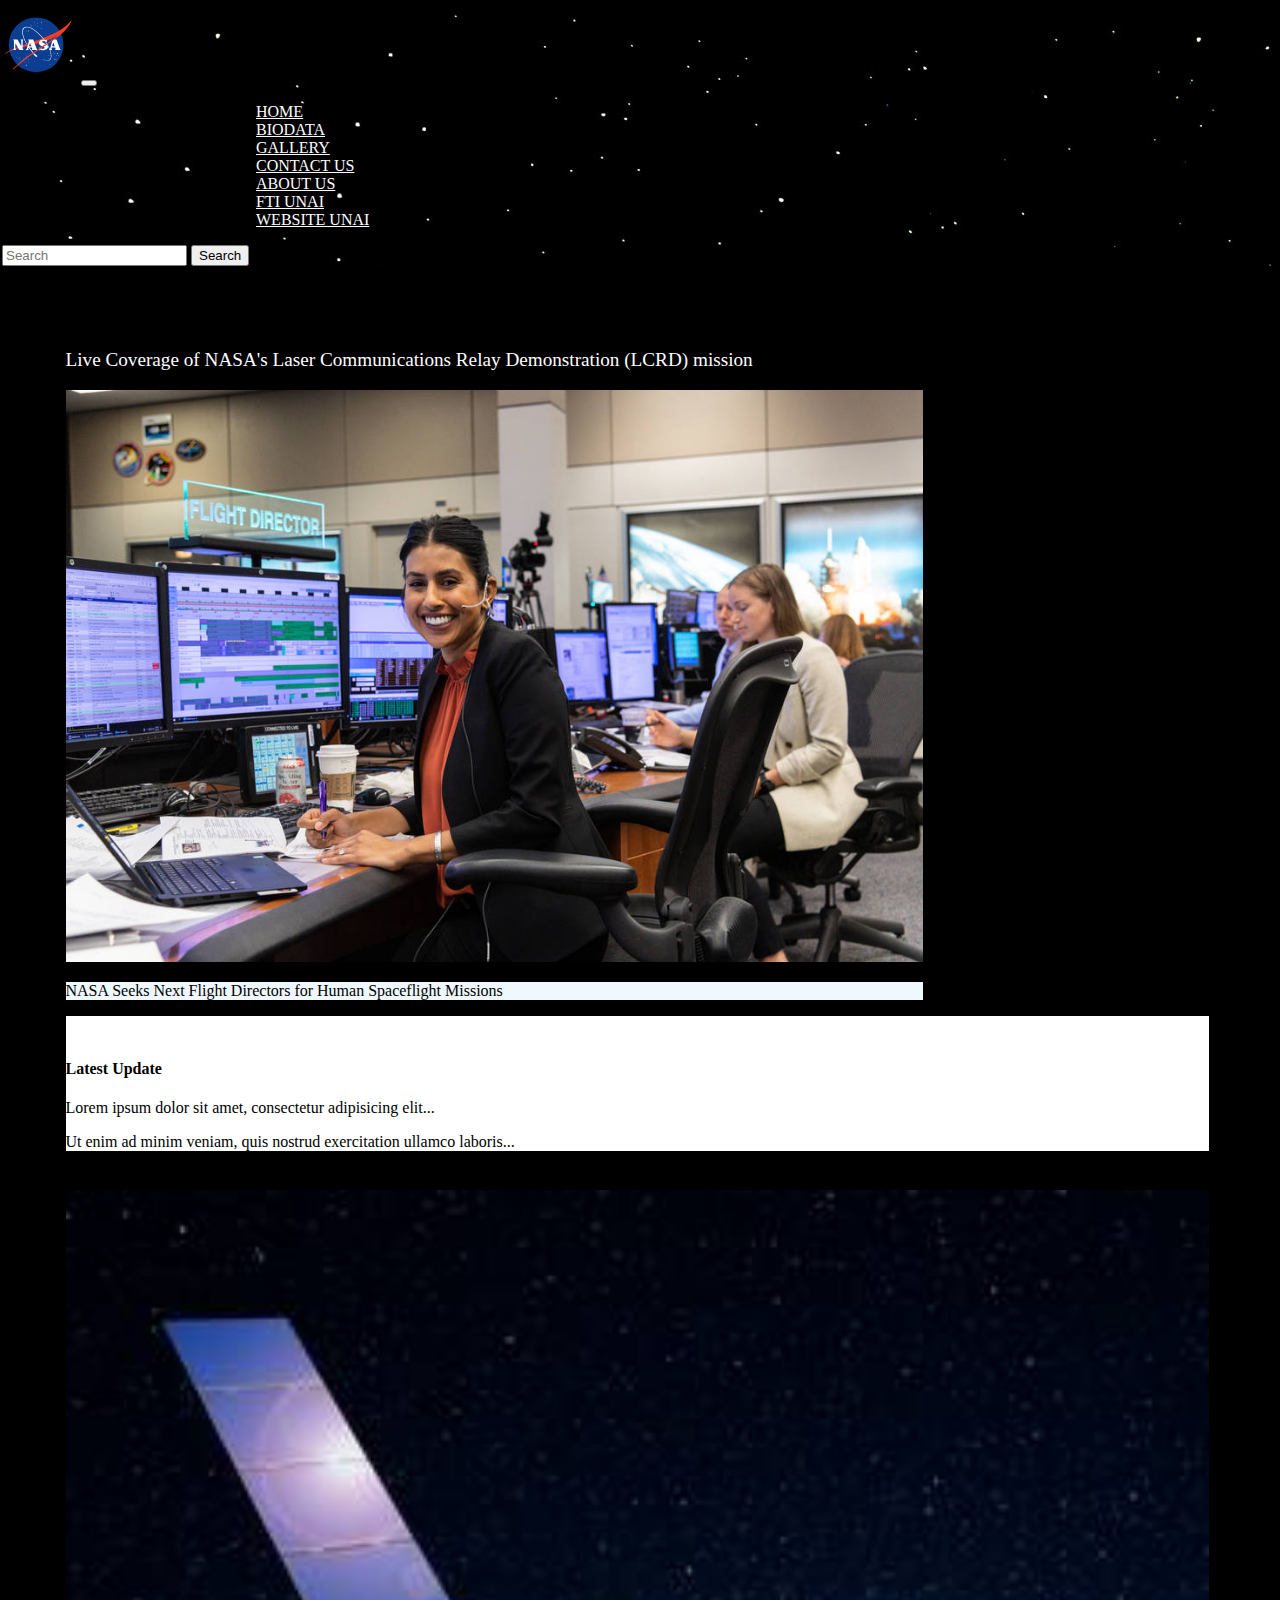
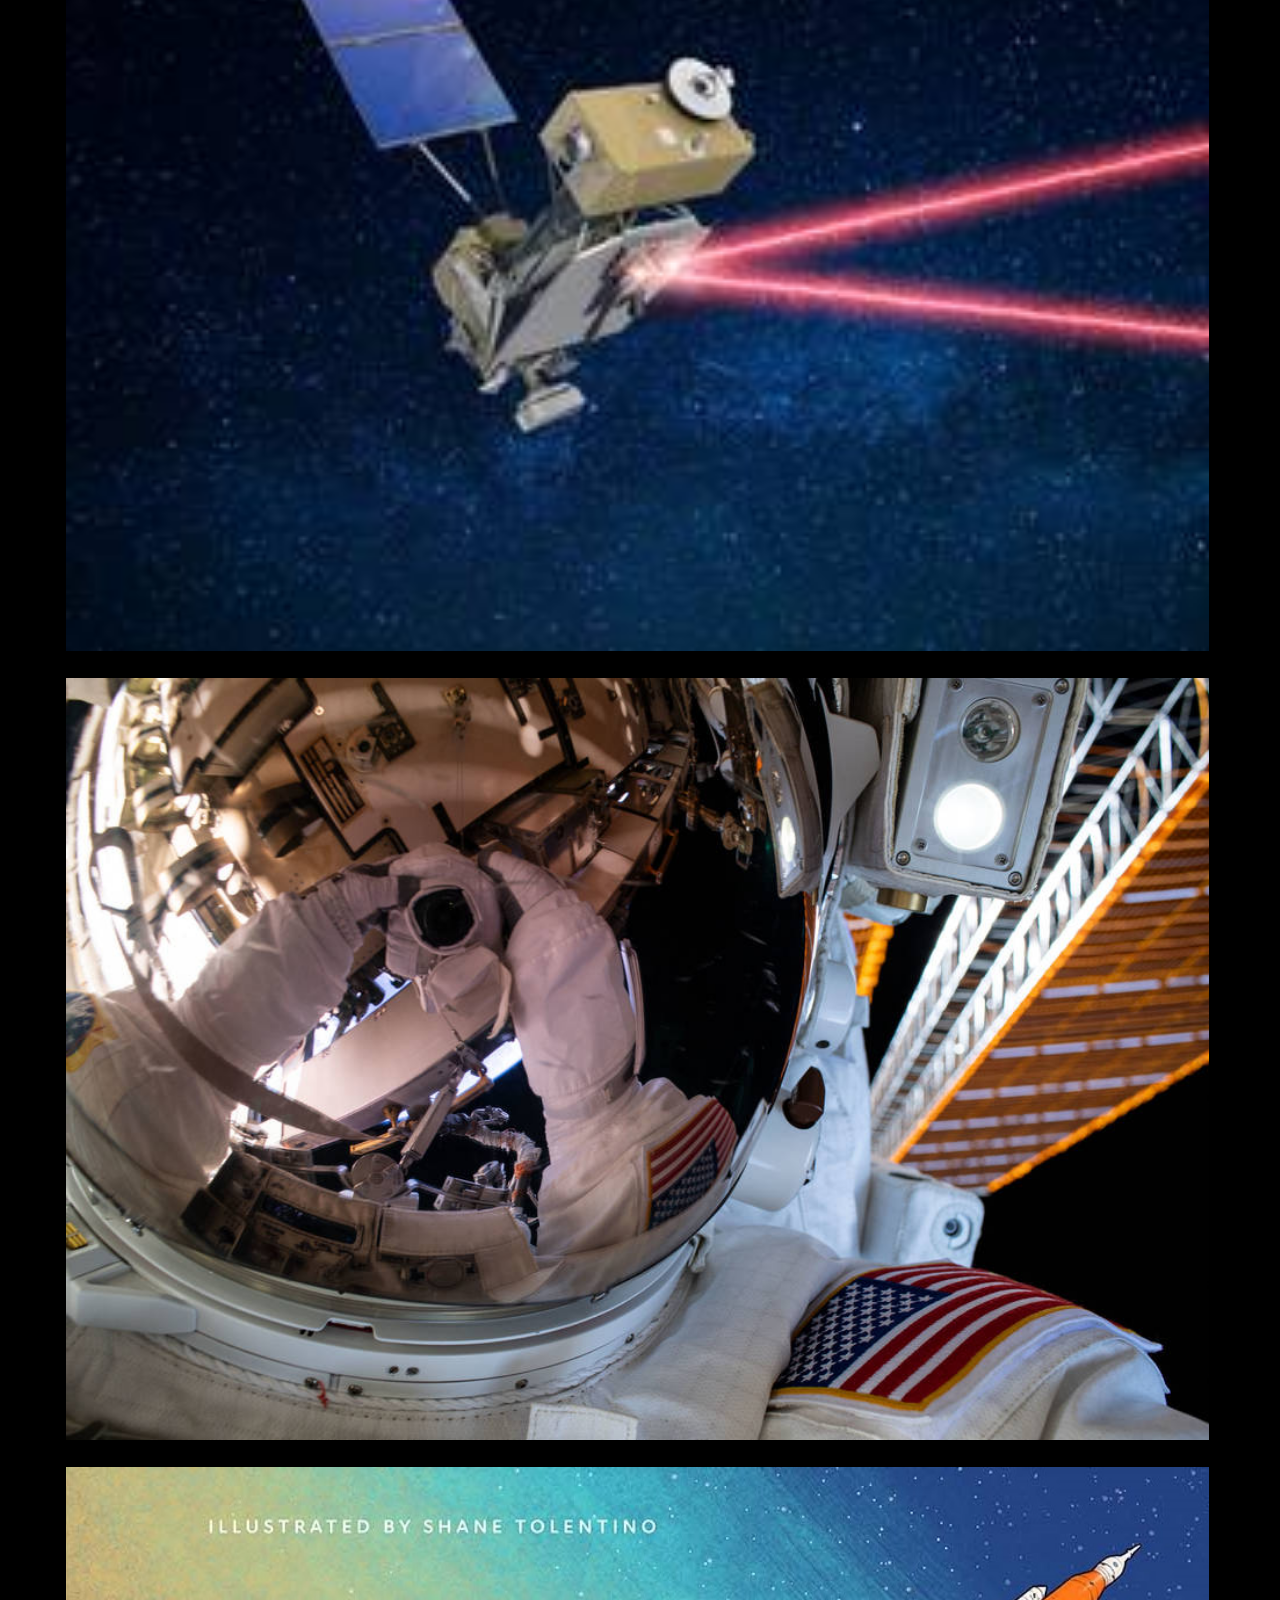
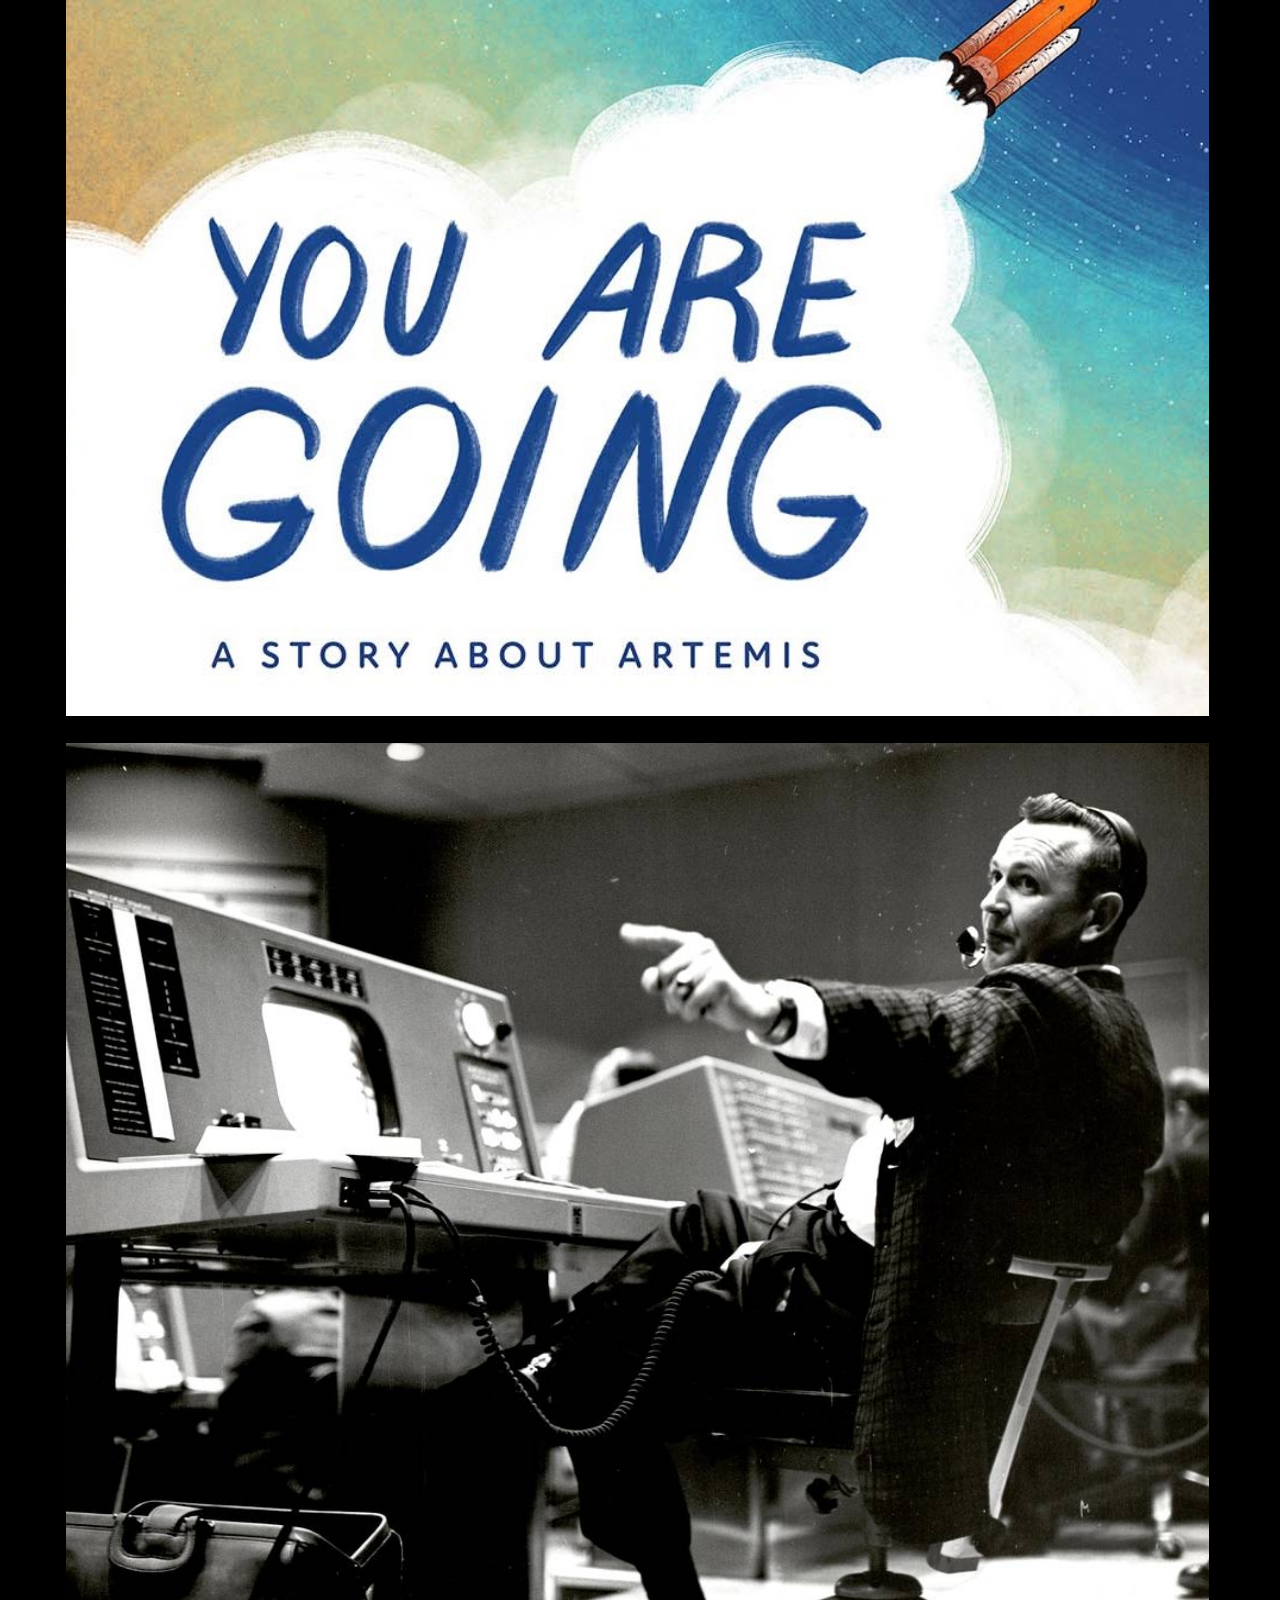
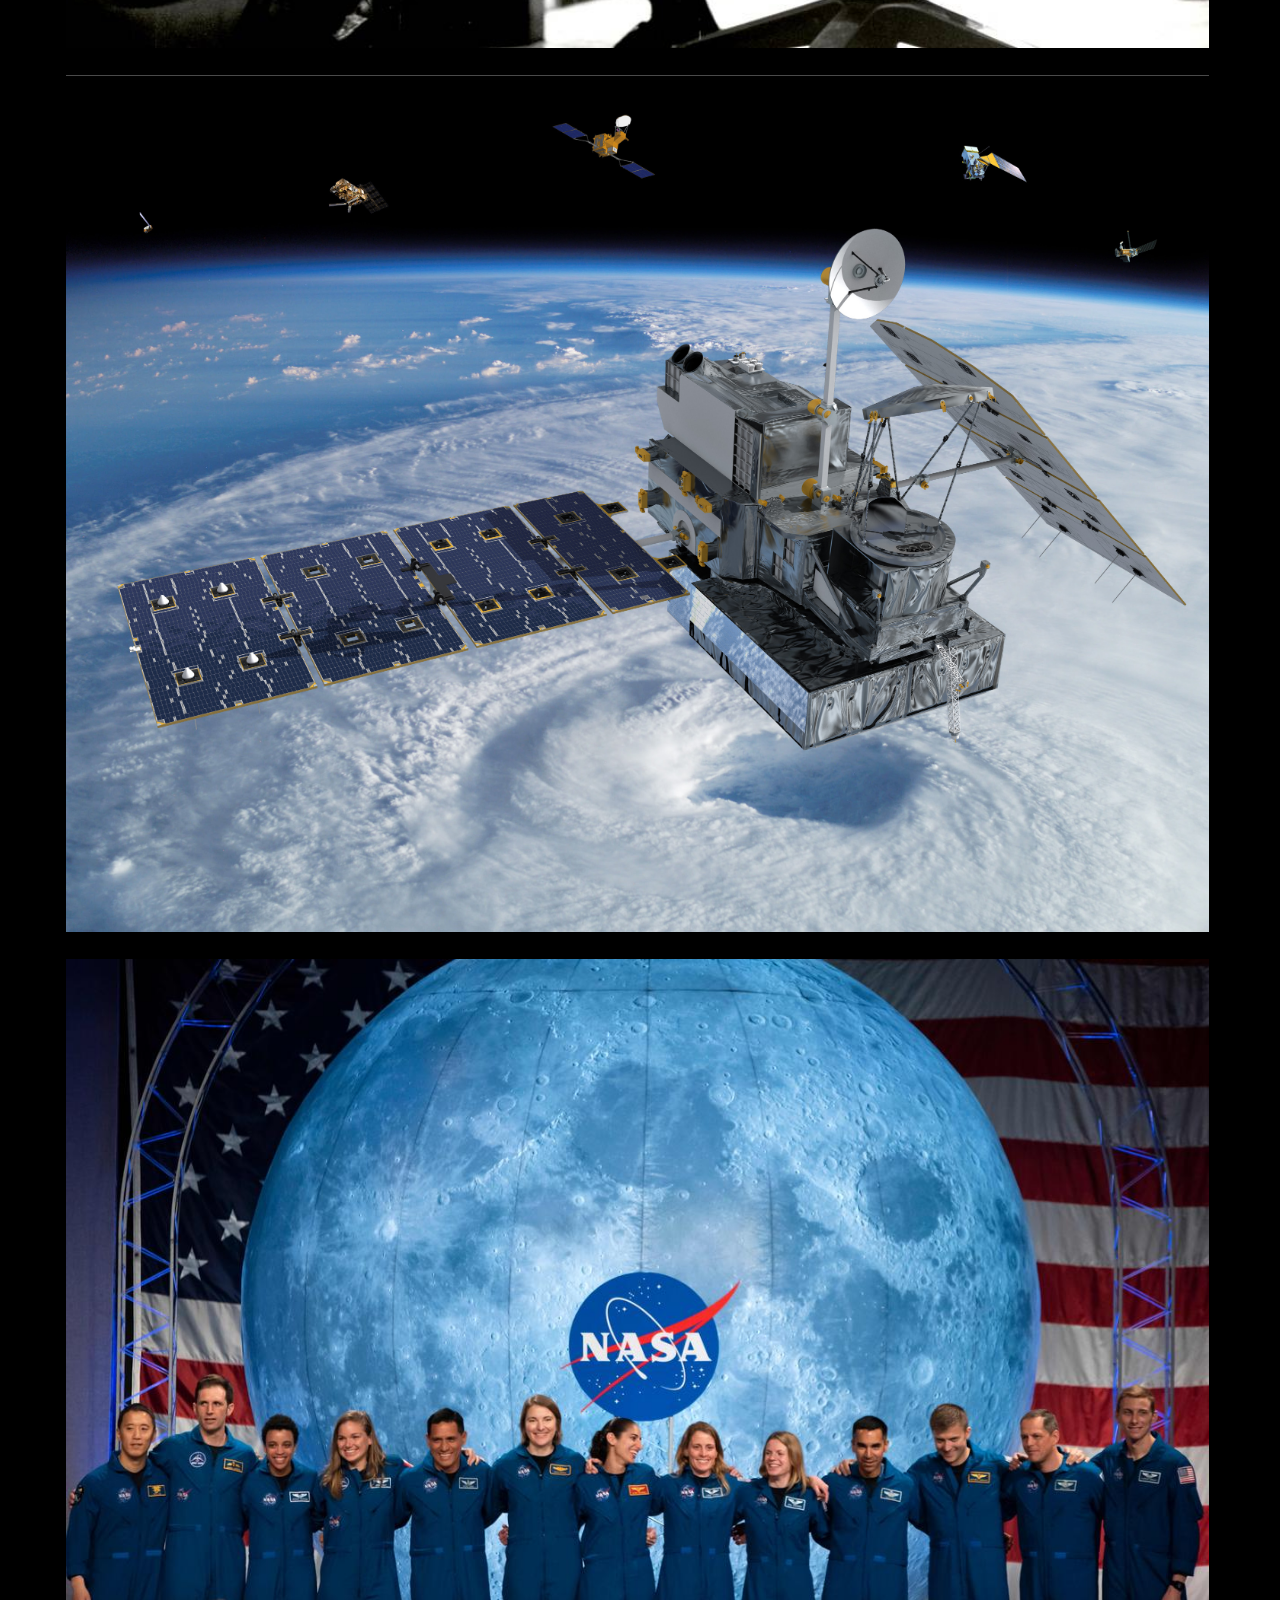
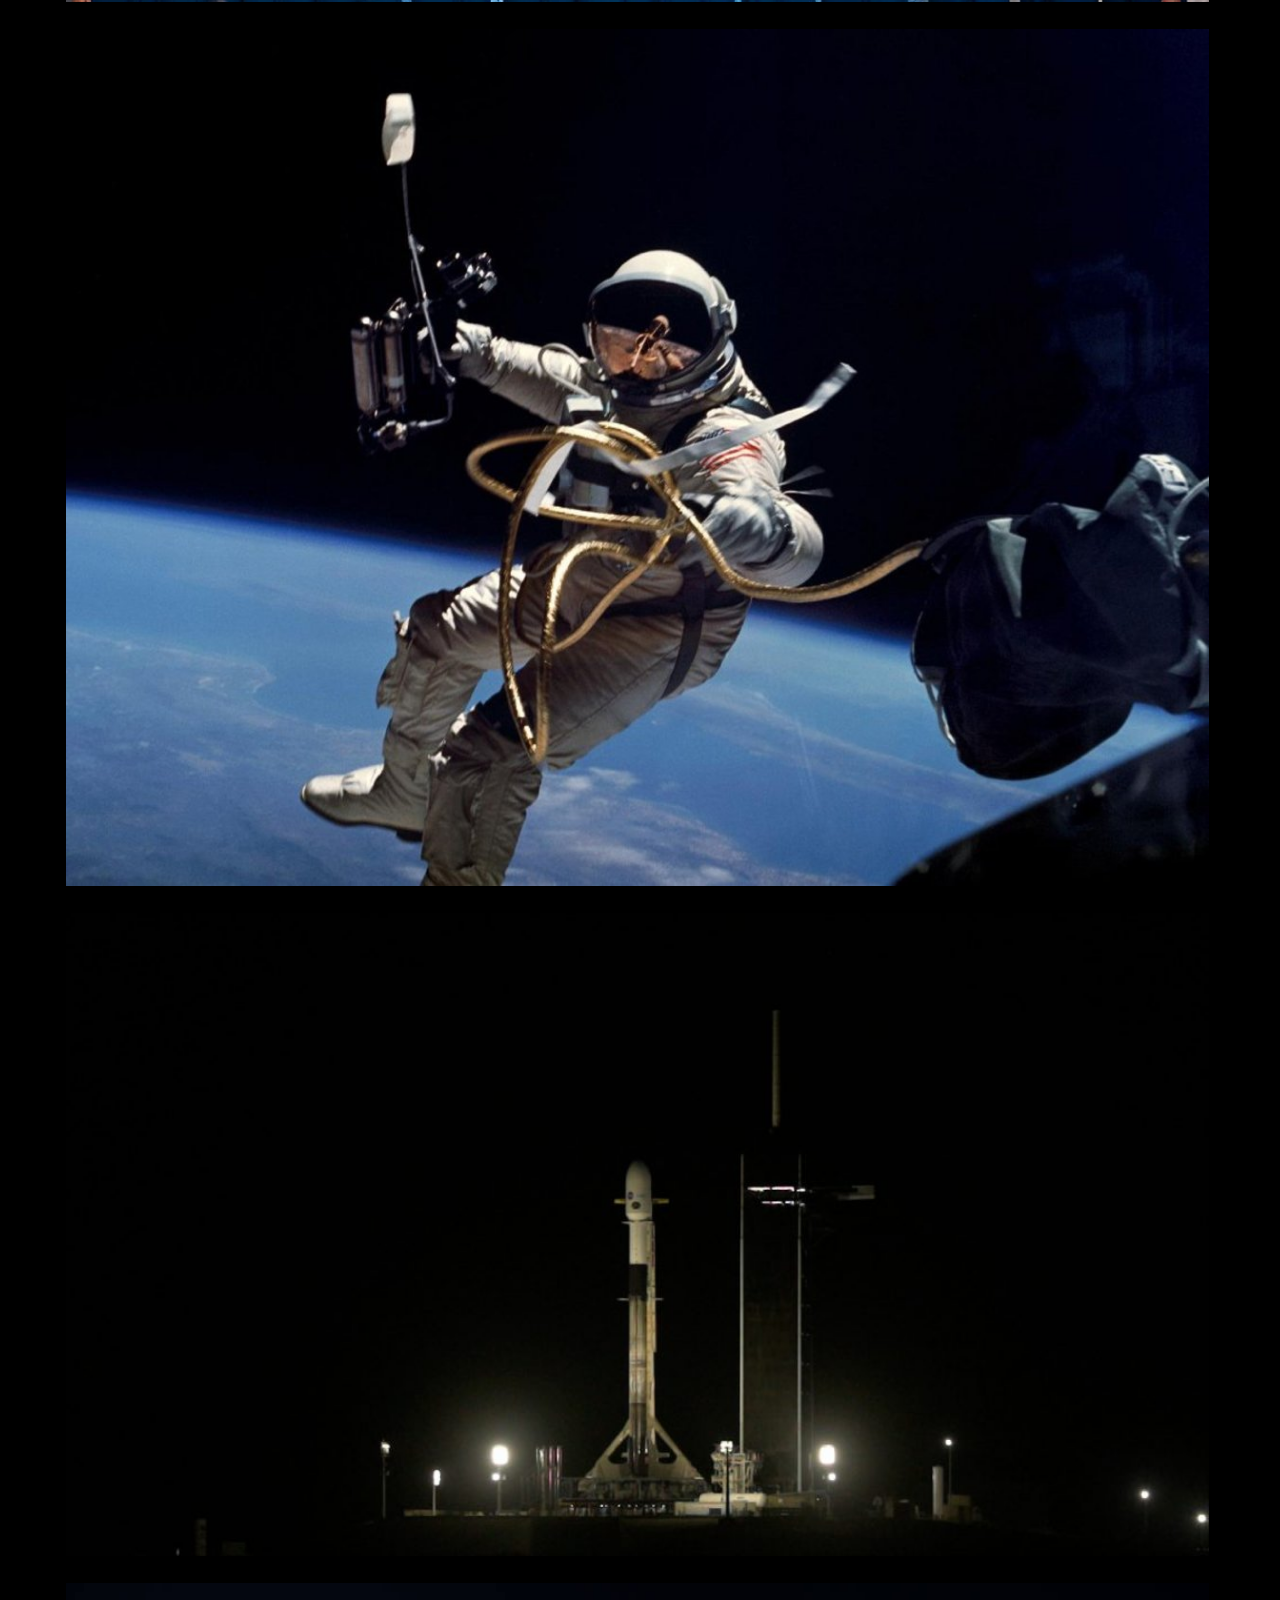
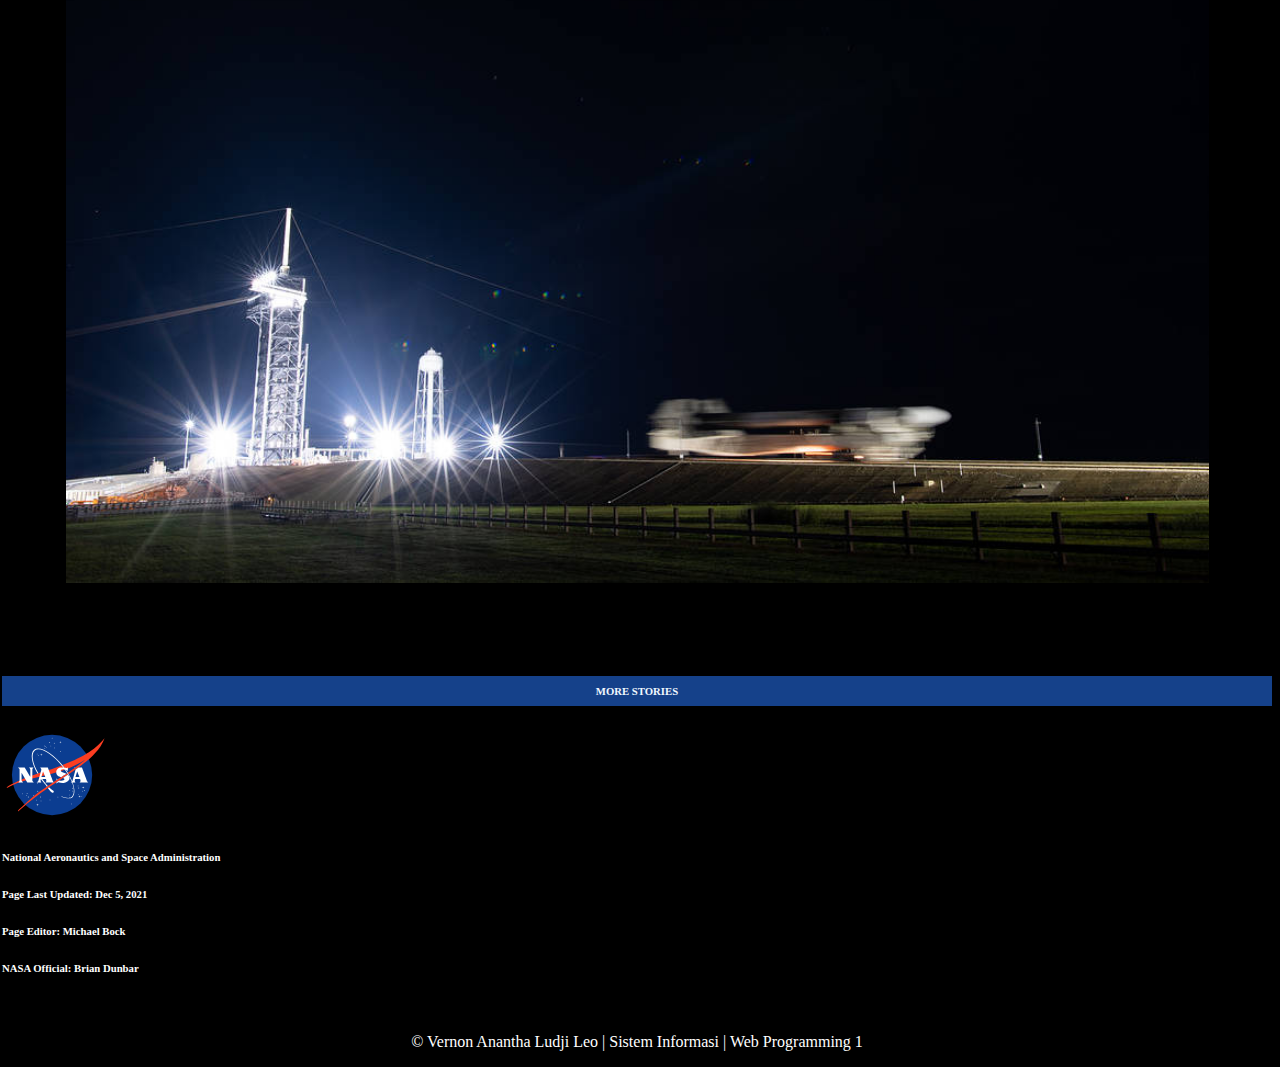
==== commit dd8b643e: "MENGUBAH NAVBAR" ====
--- a/index.html
+++ b/index.html
@@ -16,7 +16,7 @@
           <span class="navbar-toggler-icon"></span>
         </button>
         <div class="collapse navbar-collapse" id="mynavbar">
-          <ul class="navbar-nav me-auto" style="padding-left: 30%; font-size: larger;">
+          <ul class="navbar-nav me-auto" style="padding-left: 20%;">
             <li class="nav-item">
               <a class="nav-link" href="index.html" style="color: white;">HOME</a>
             </li>
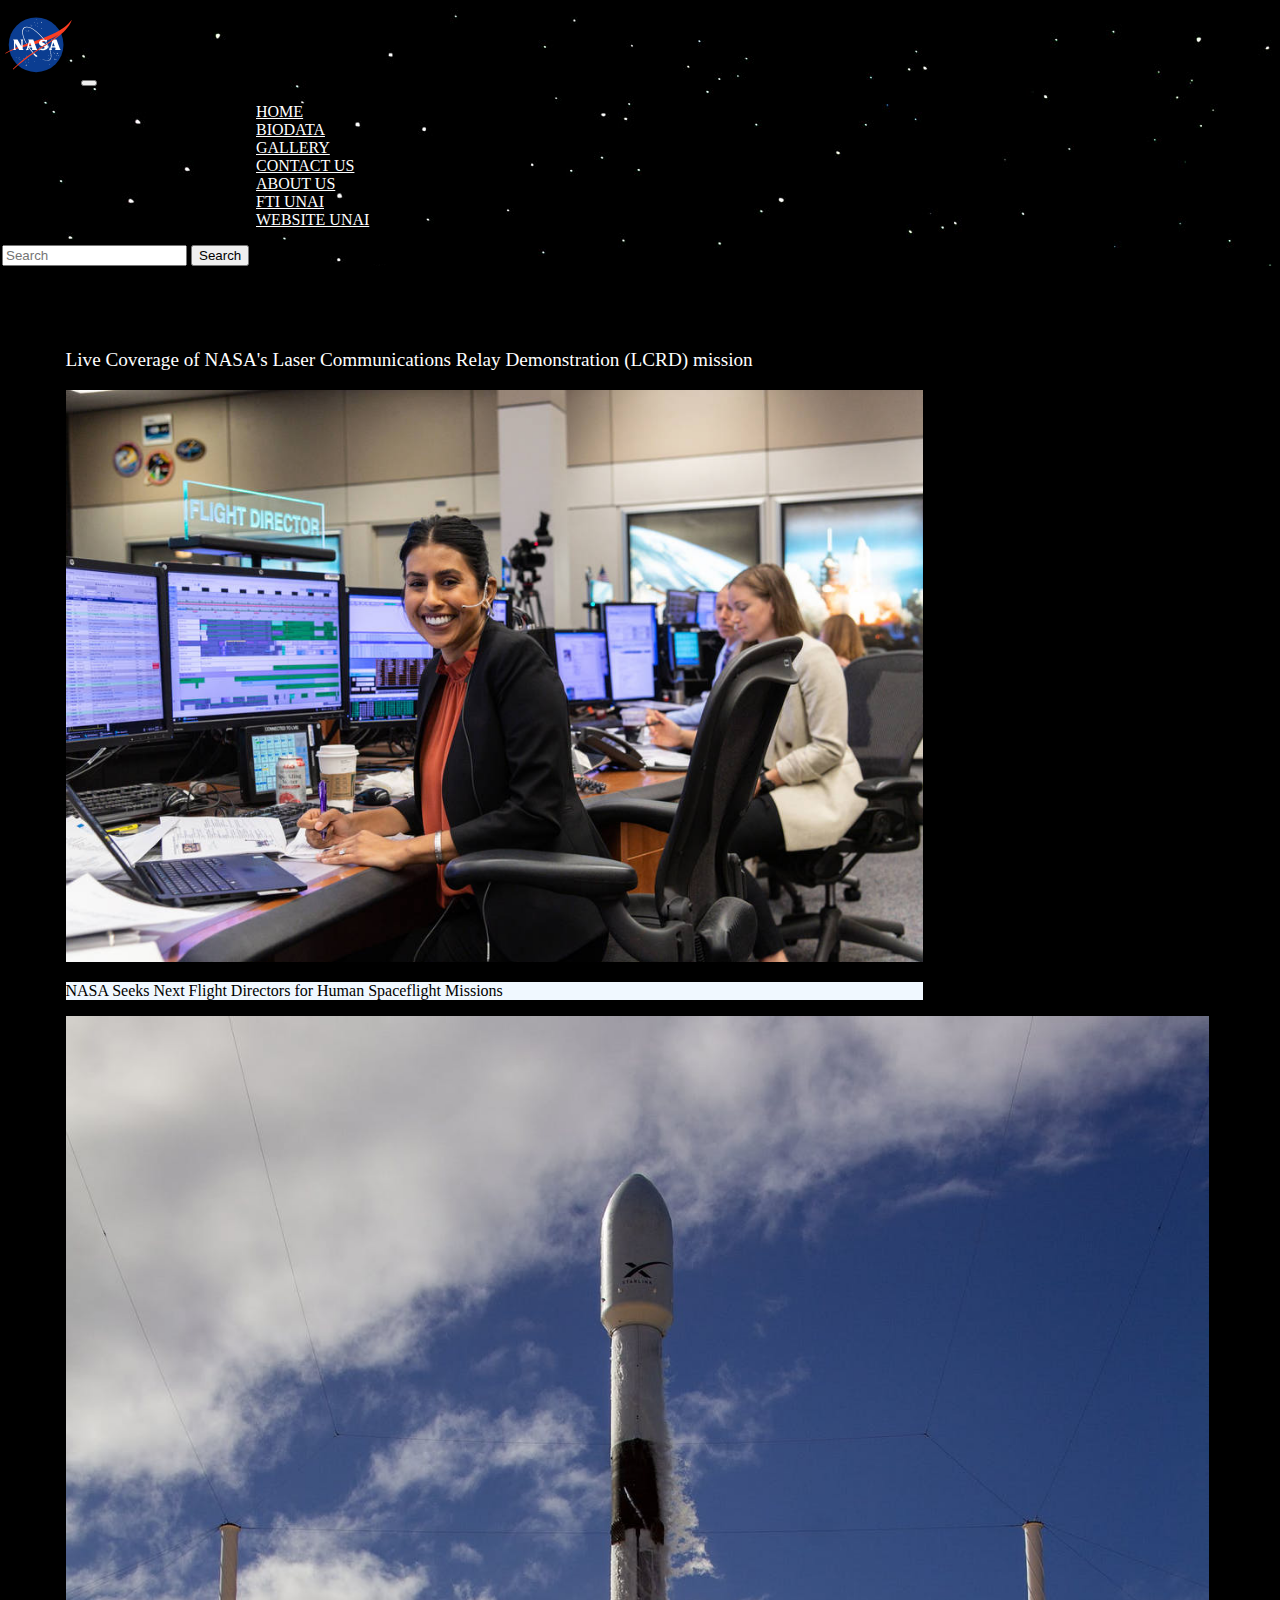
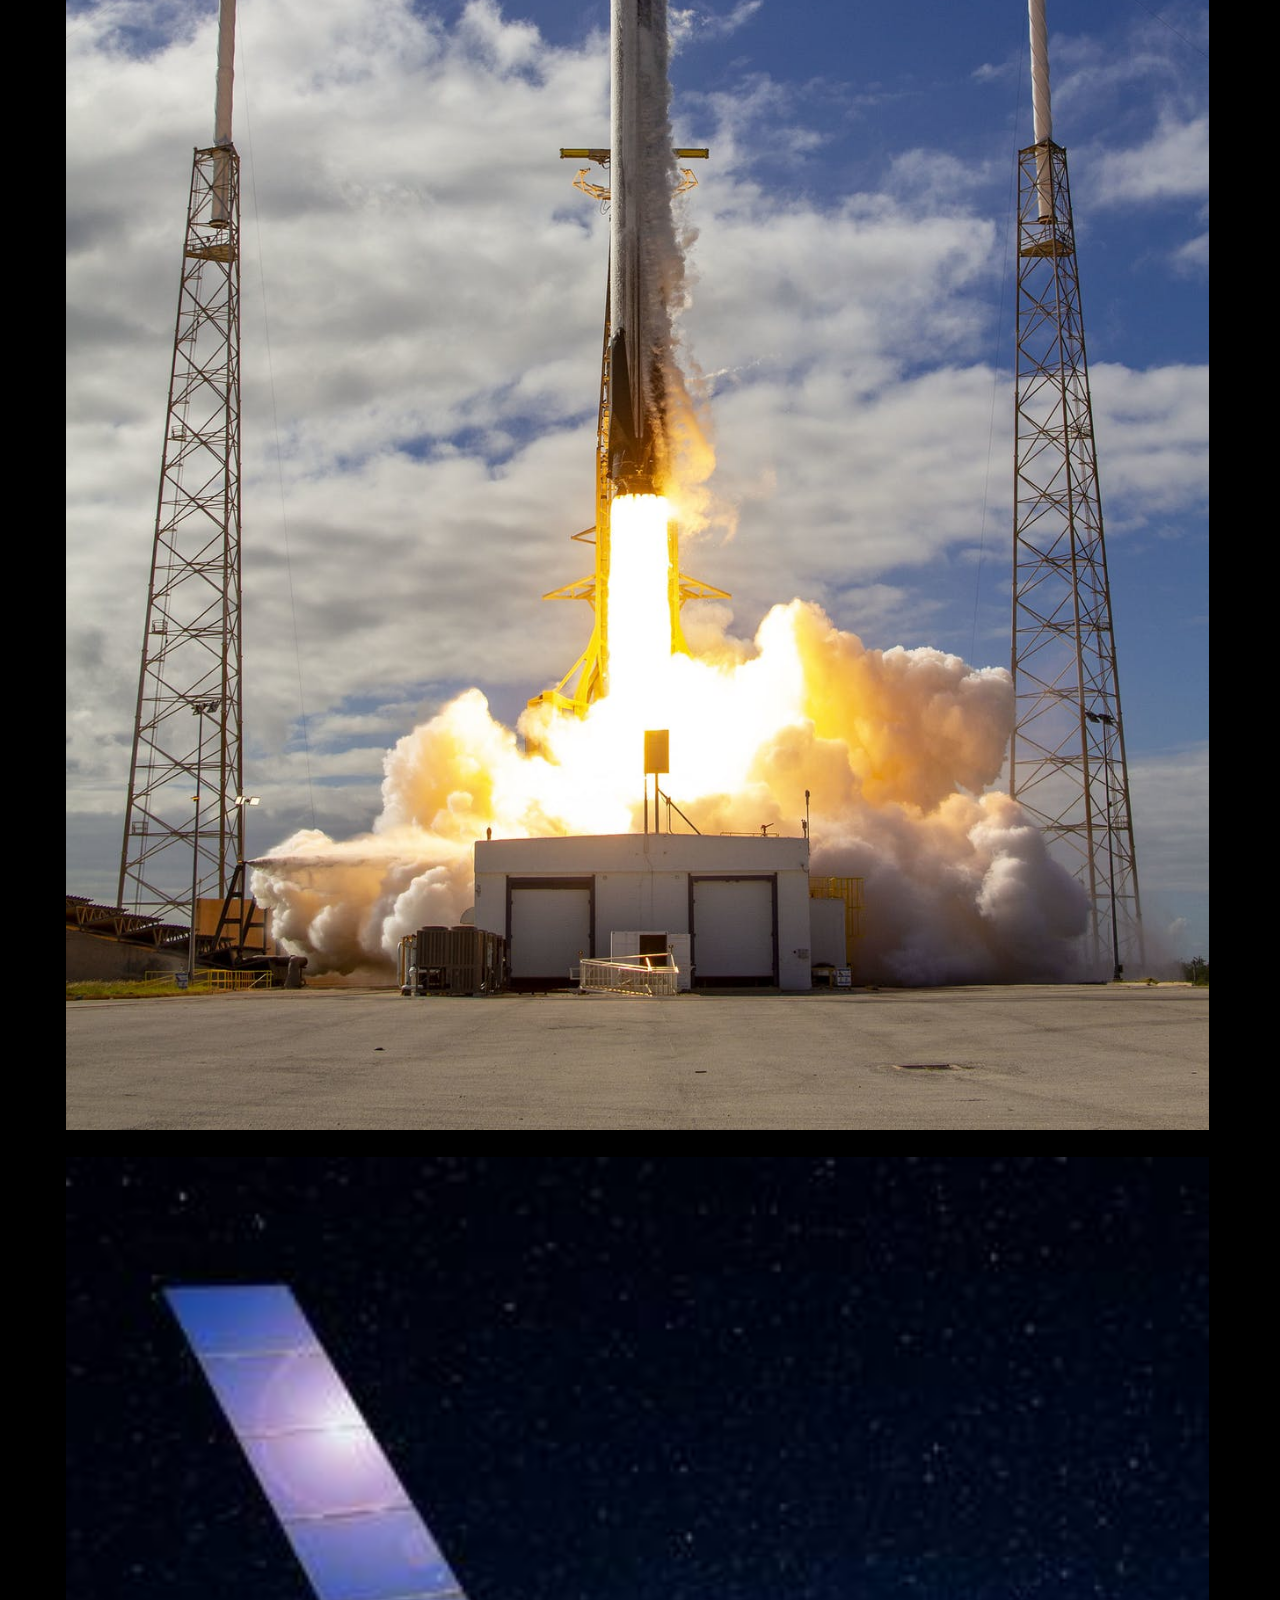
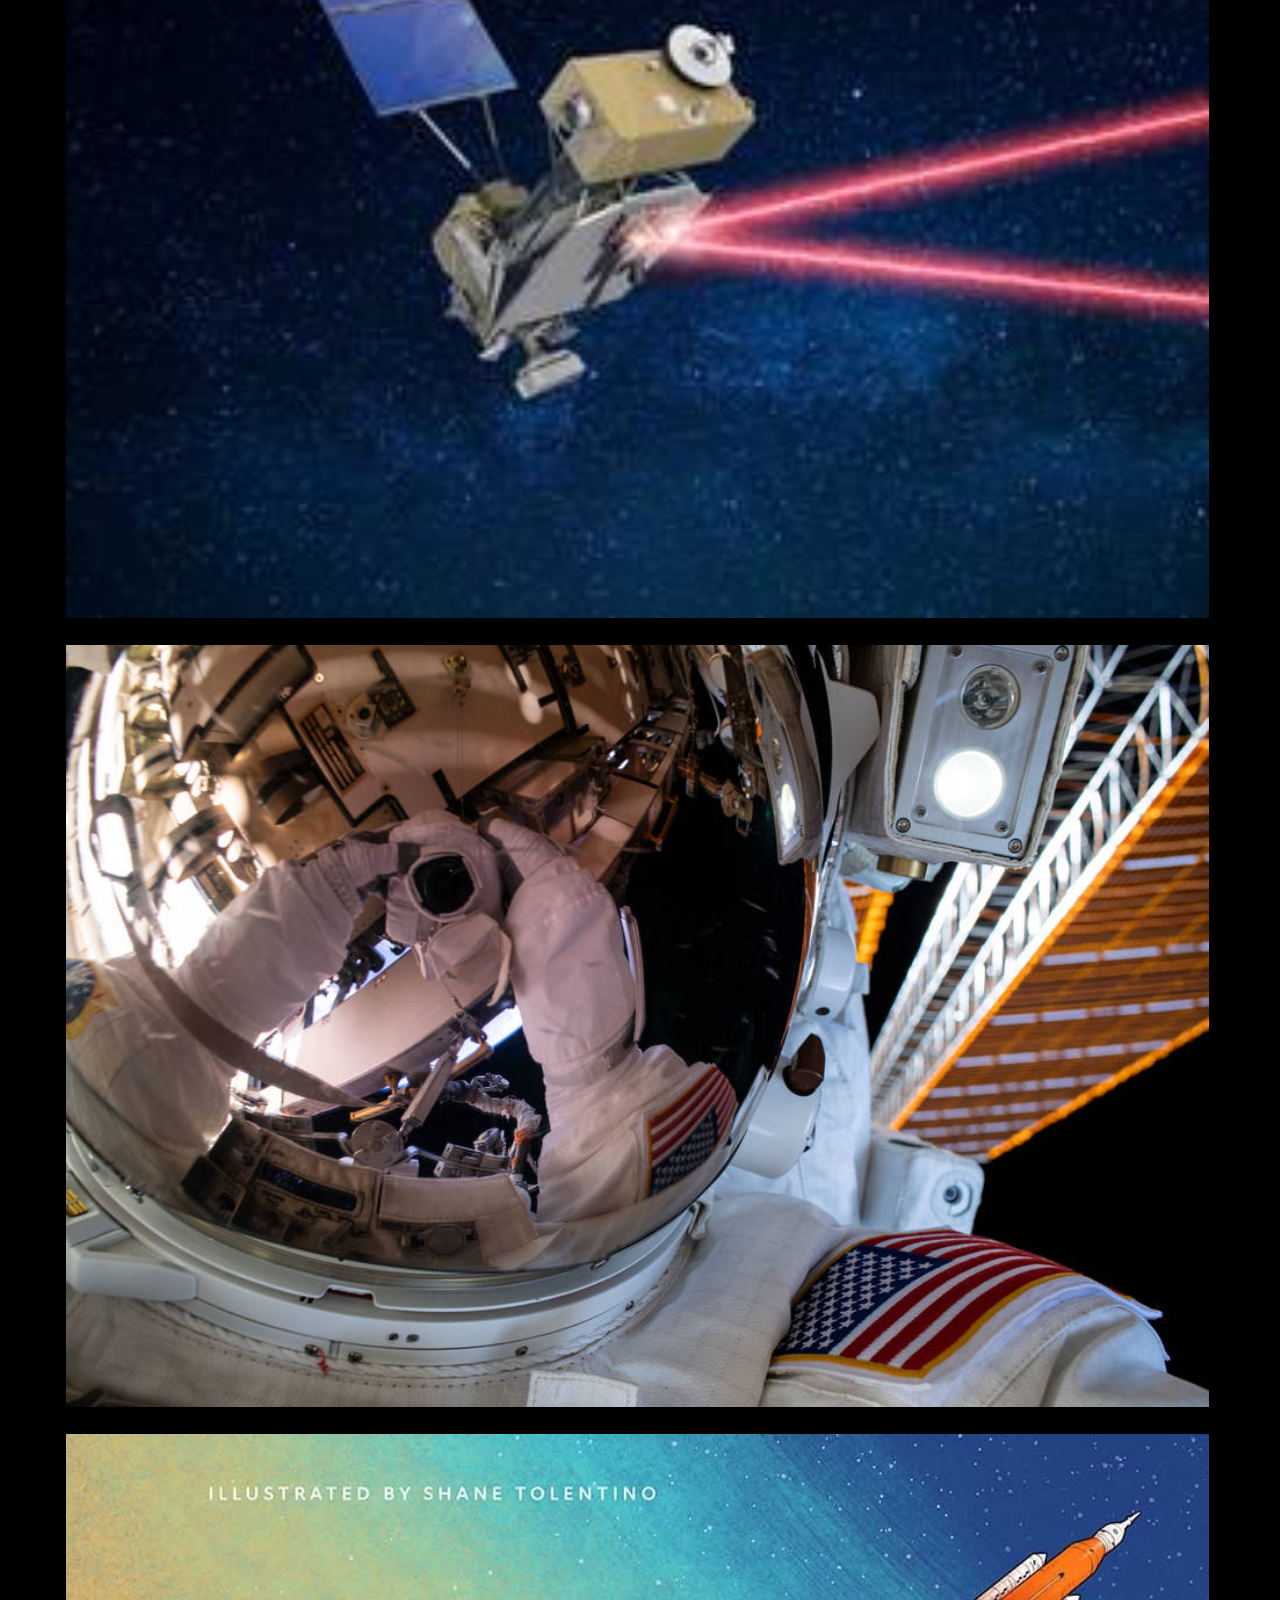
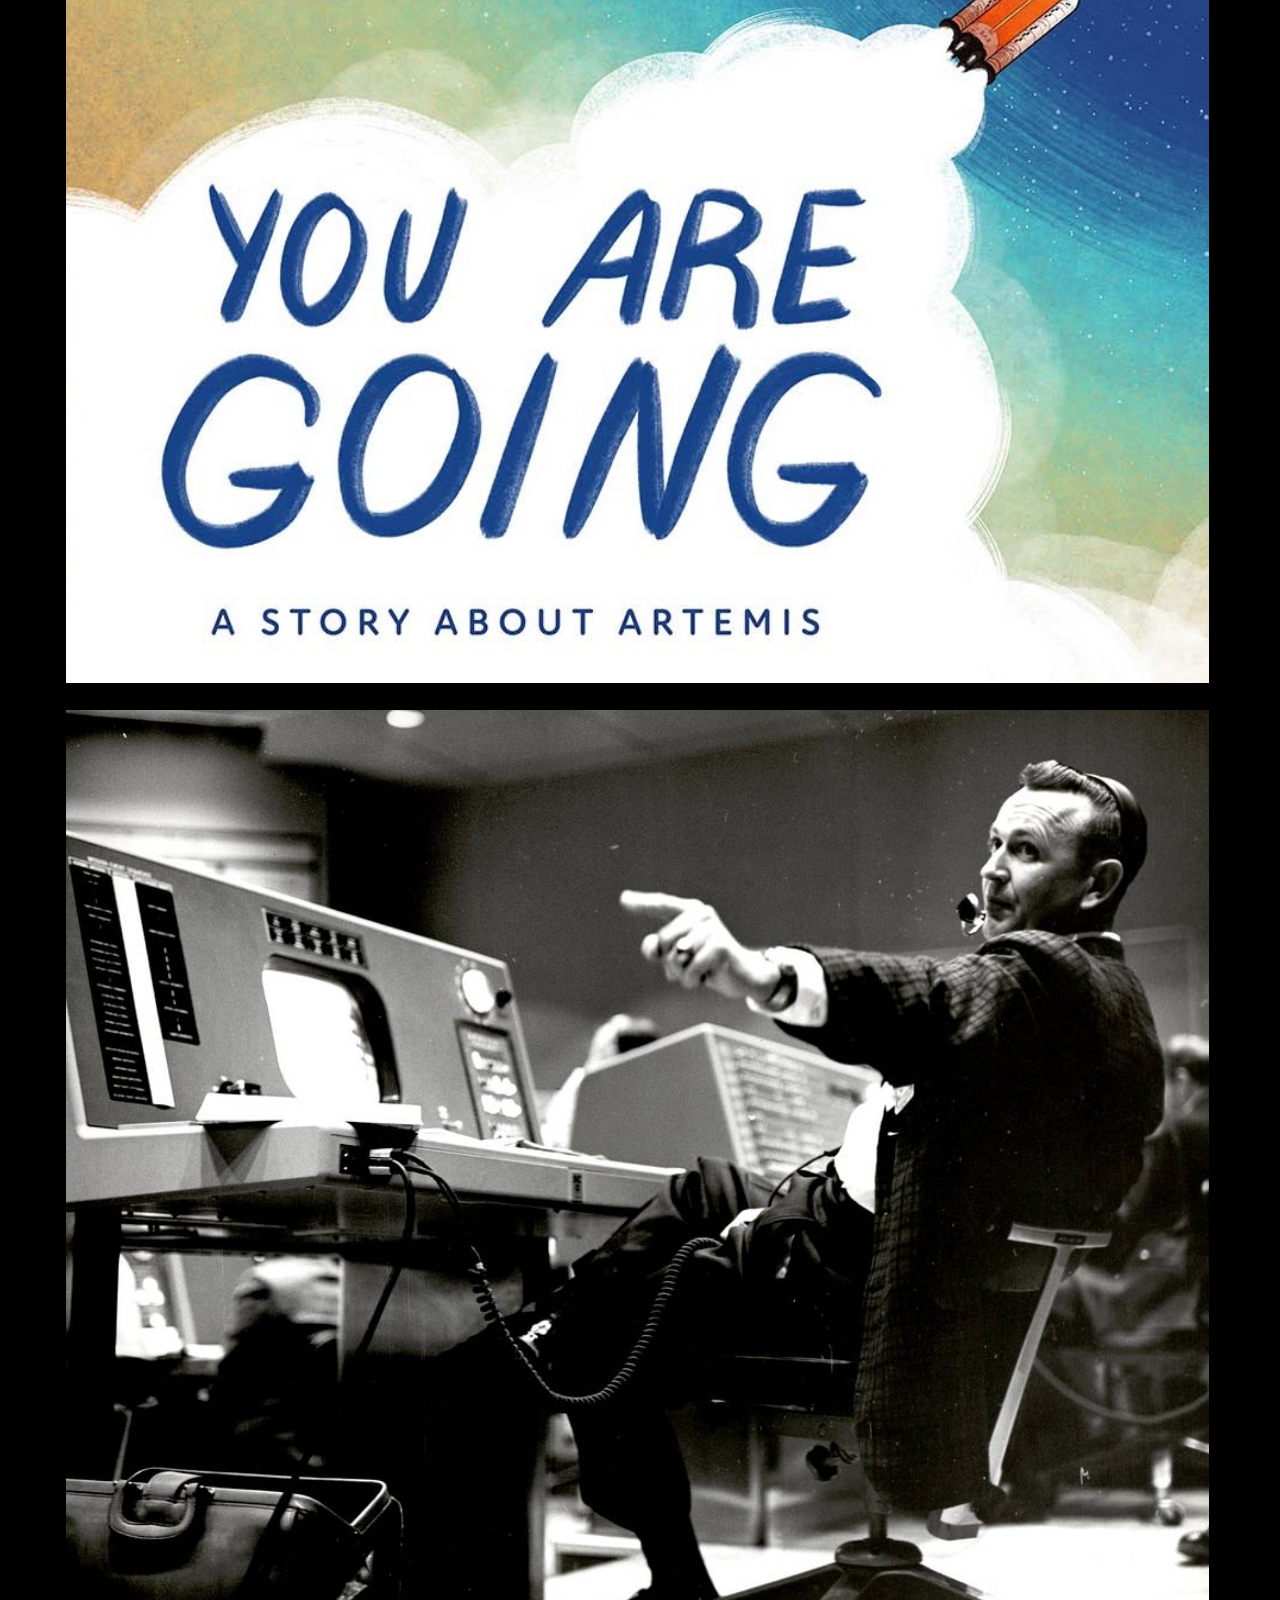
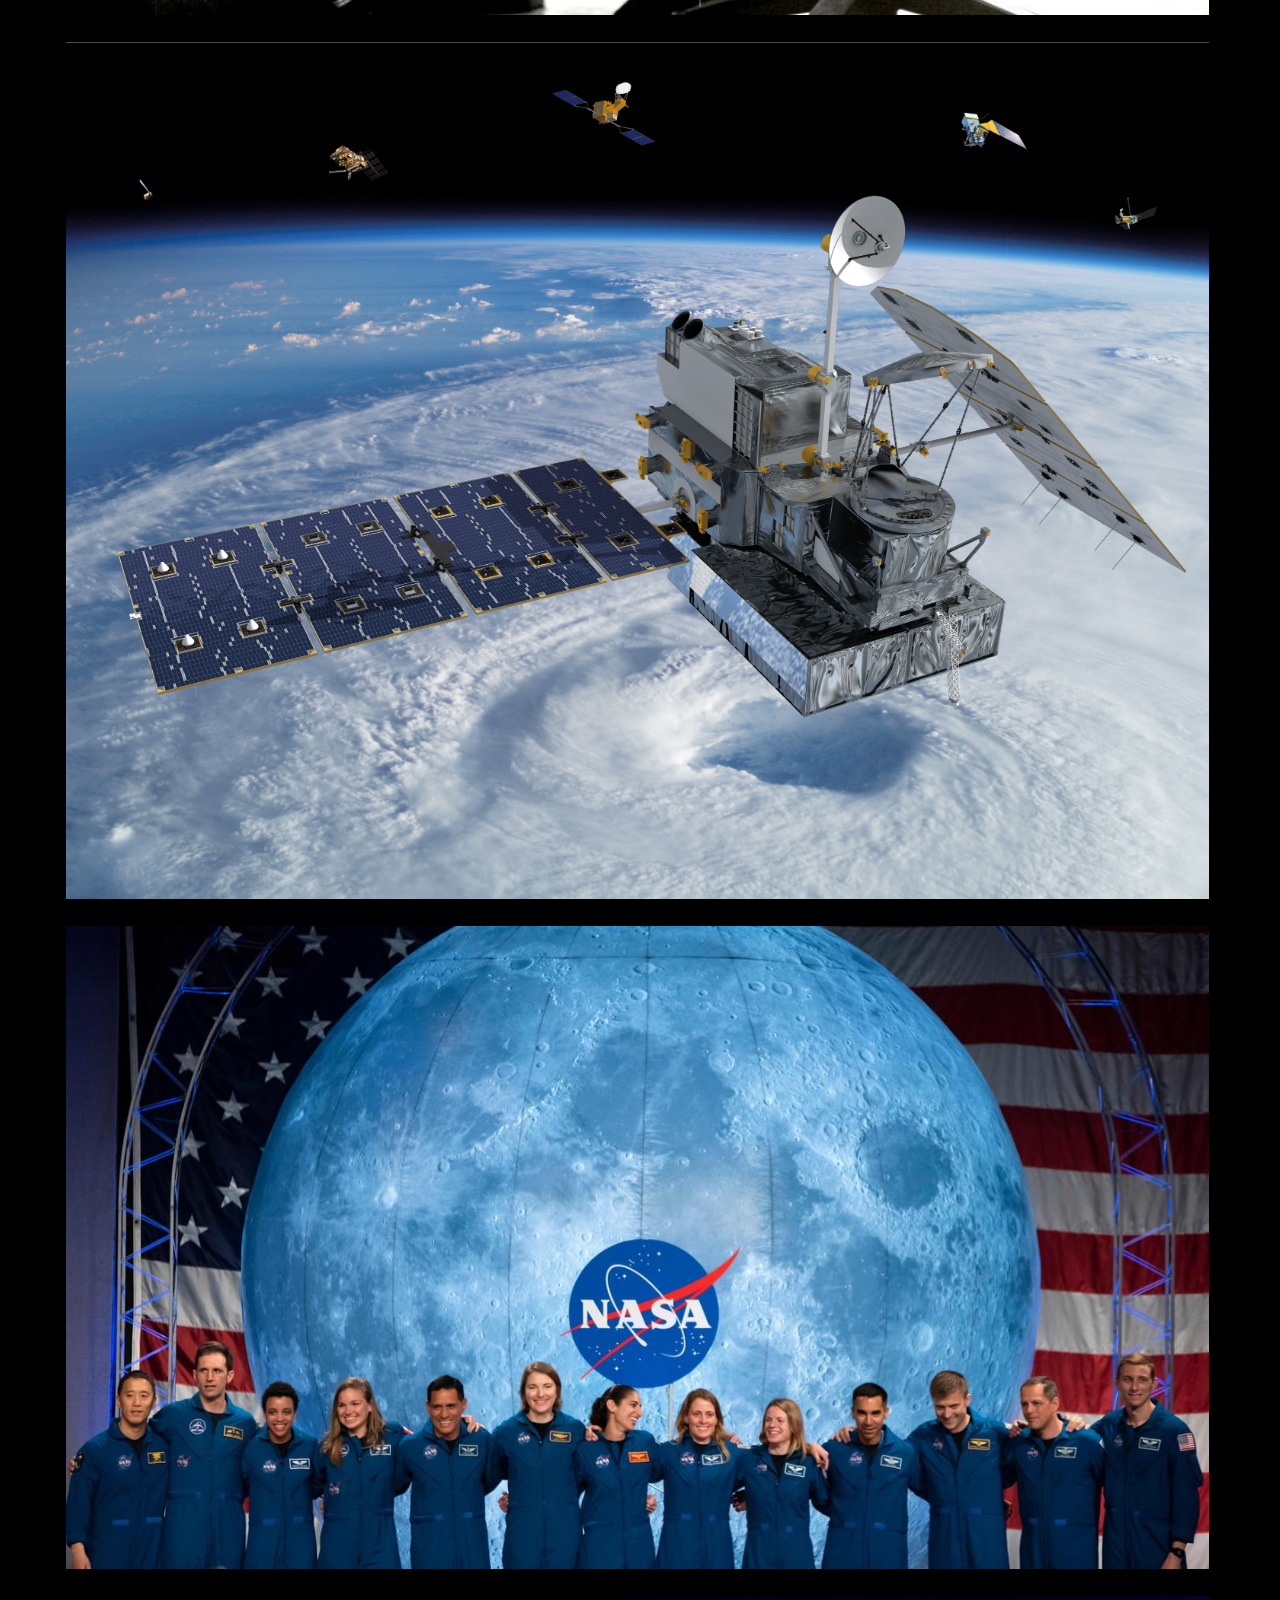
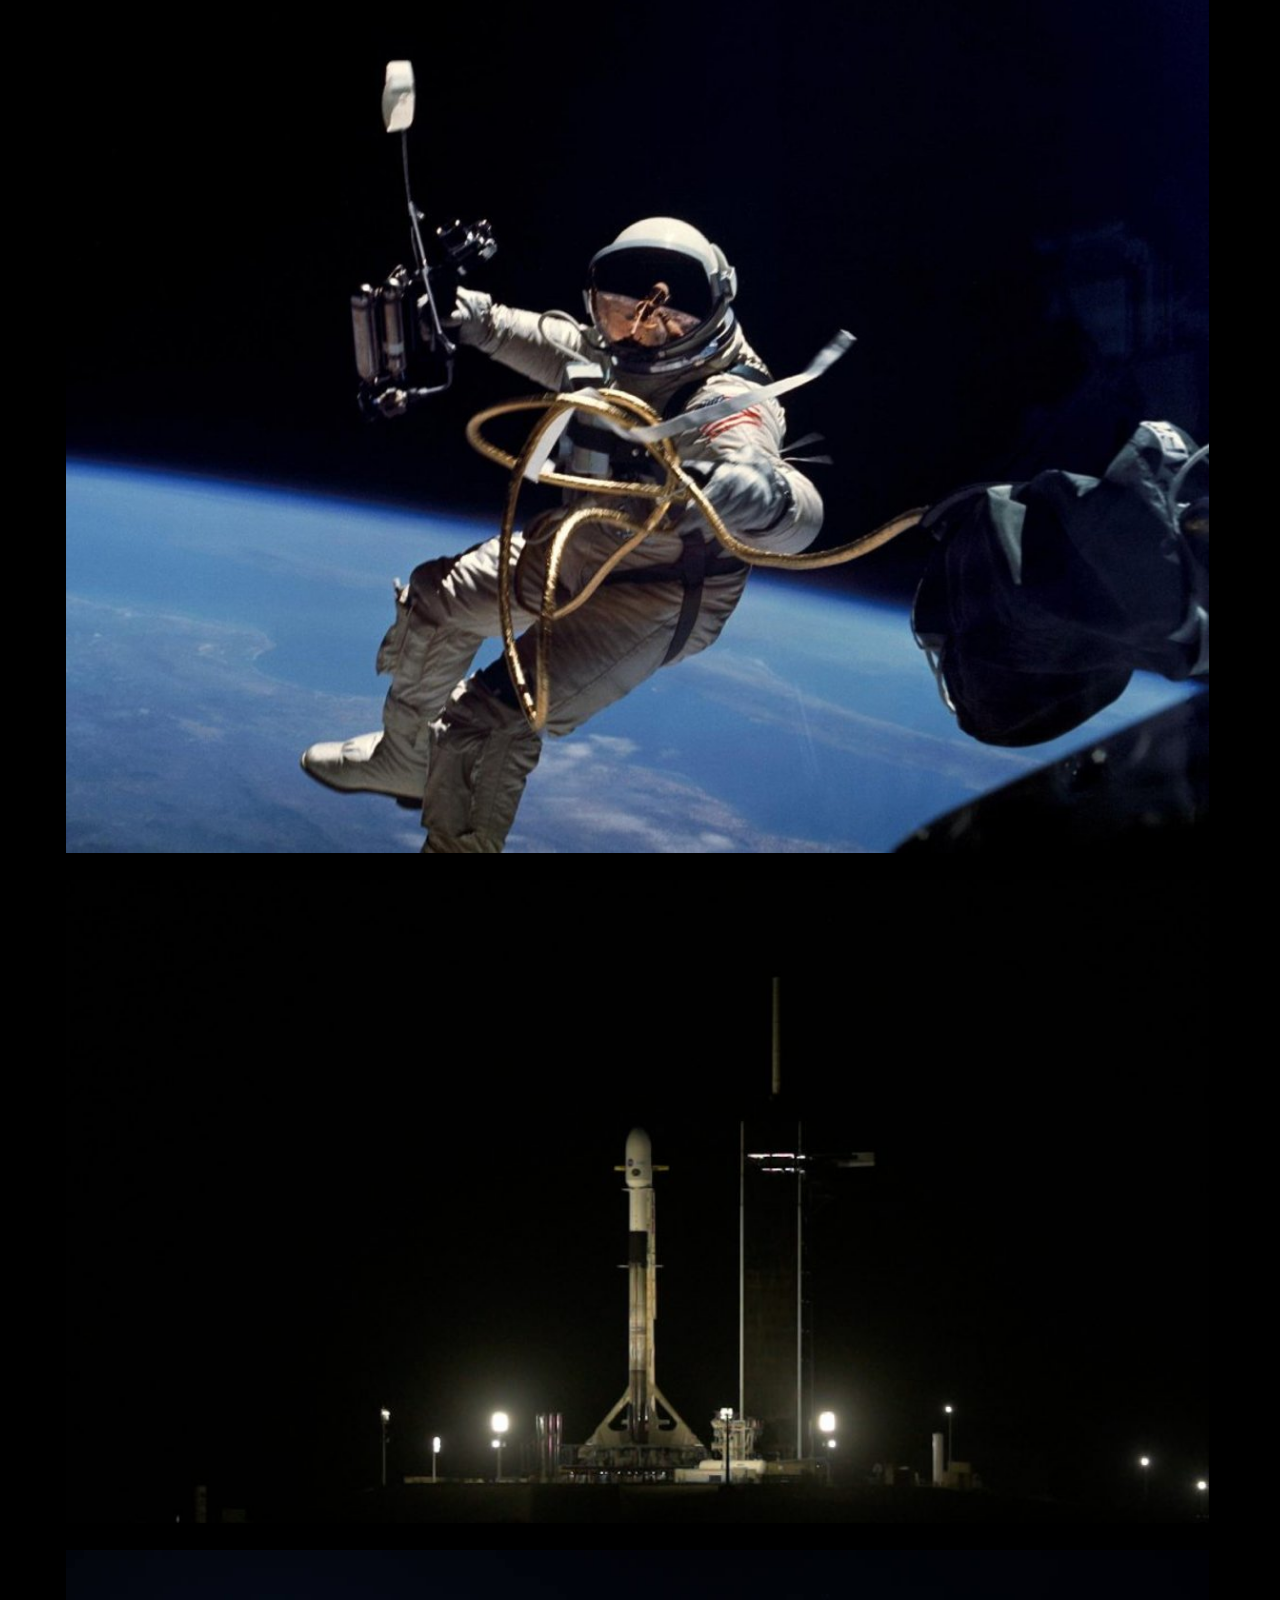
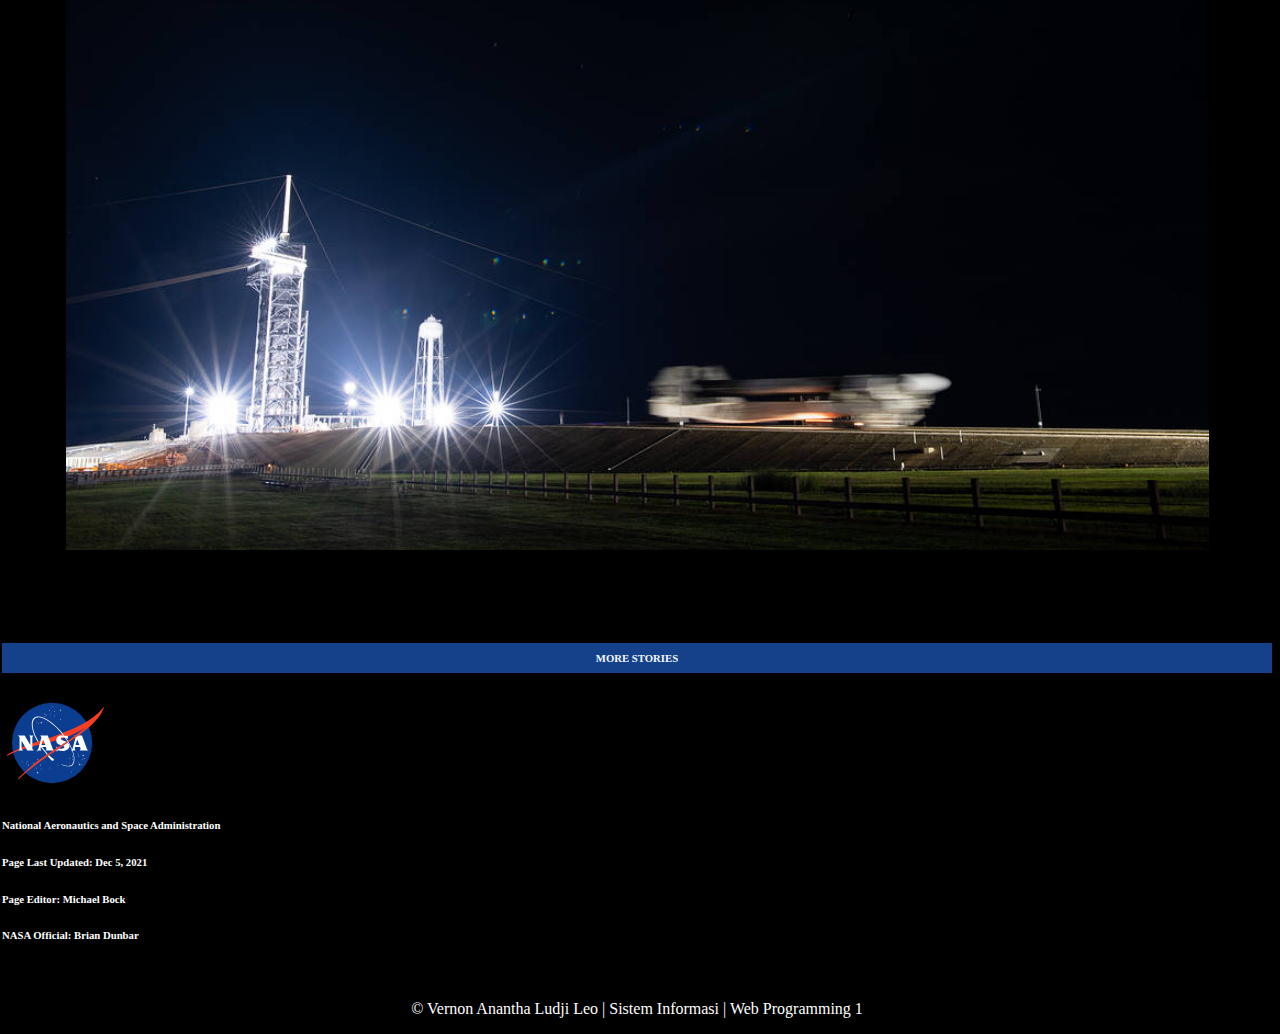
==== commit fa18dccd: "yah begitulah" ====
--- a/index.html
+++ b/index.html
@@ -54,10 +54,8 @@
             <img src="pict1.jpeg" class="img-fluid" style="height: 95%; width: 100%;">
             <p style="background-color: aliceblue; height: 5%;">NASA Seeks Next Flight Directors for Human Spaceflight Missions</p>
           </div>
-          <div class="col-sm-3" style="background-color: white; padding-top: 2%;">
-            <h4>Latest Update</h4>
-            <p>Lorem ipsum dolor sit amet, consectetur adipisicing elit...</p>
-            <p>Ut enim ad minim veniam, quis nostrud exercitation ullamco laboris...</p>
+          <div class="col-sm-3">
+            <img src="nasa9.jpeg" style="height: 100%; width: 100%;">
           </div>
           <div class="col-sm-3" style="padding-top: 2%">
             <img src="row2.1.jpg" style="height: 100%; width: 100%;">
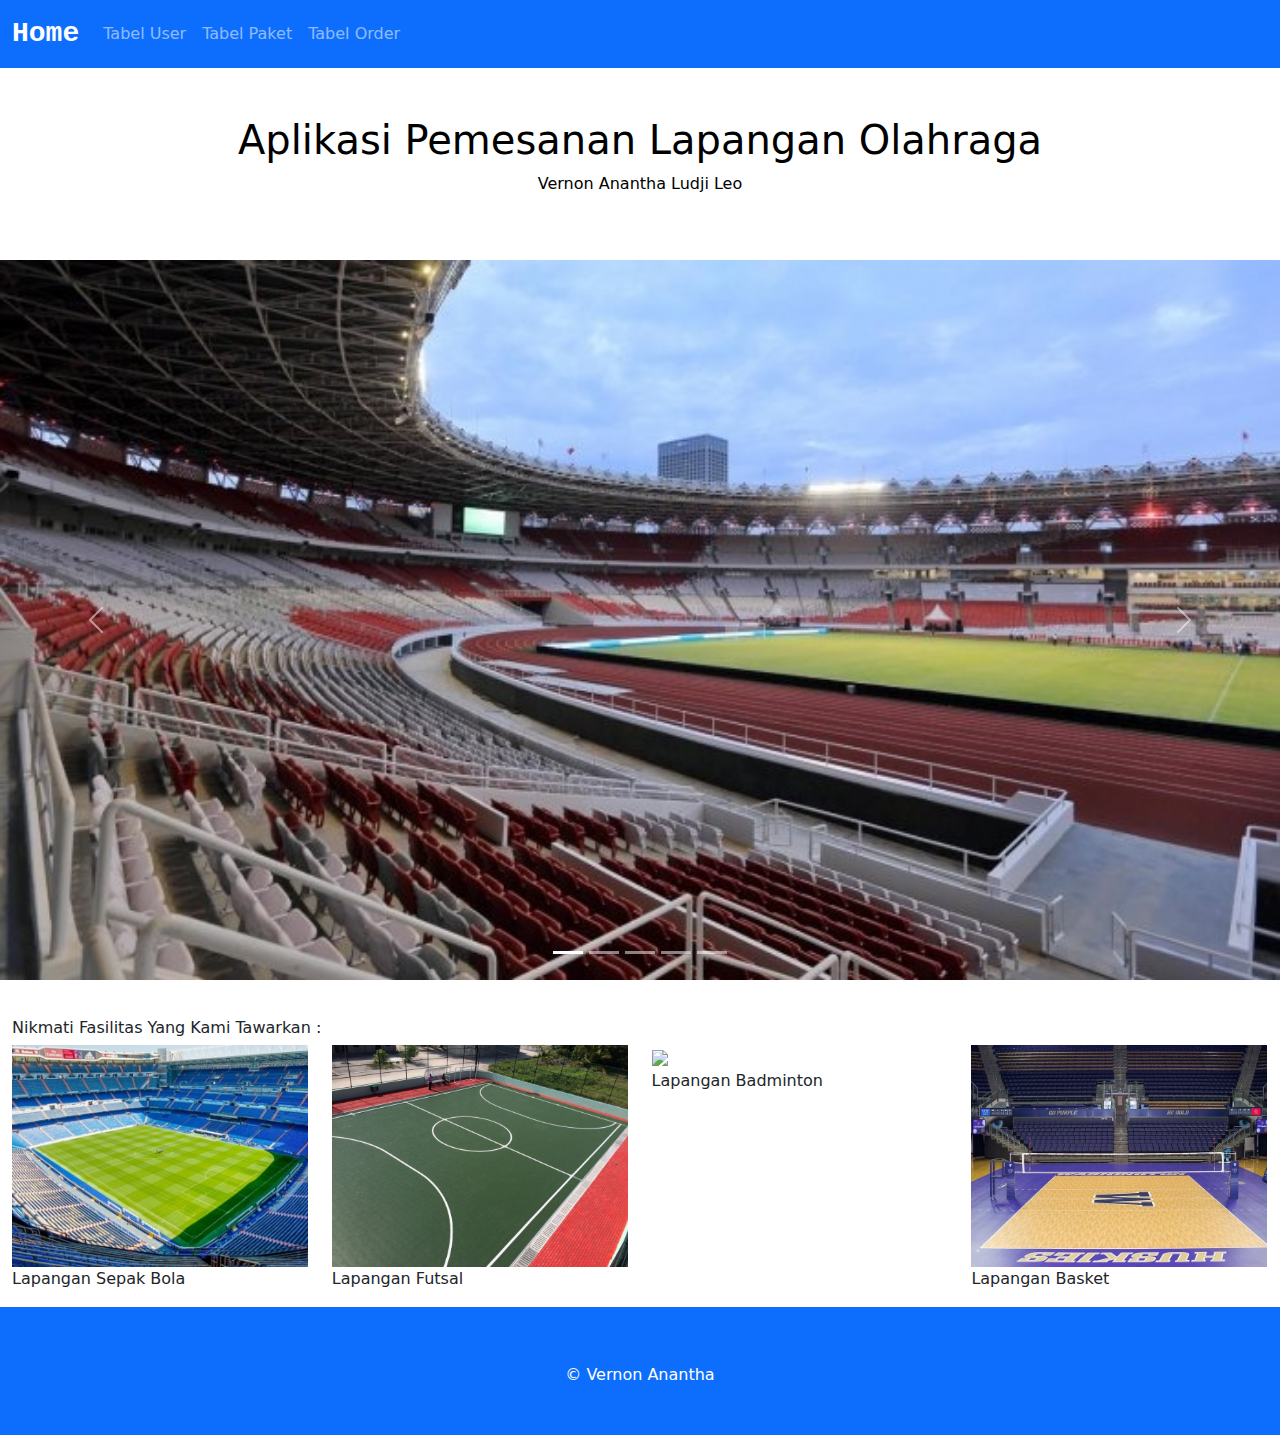
==== commit 9c6953ef: "MID" ====
--- a/index.html
+++ b/index.html
@@ -1,116 +1,101 @@
-<!DOCTYPE html>
-<html lang="en">
-  <head>
-    <meta charset="utf-8">
-    <meta name="viewport" content="width=device-width, initial-scale=1">
-    <link href="https://cdn.jsdelivr.net/npm/bootstrap@5.1.3/dist/css/bootstrap.min.css" rel="stylesheet" integrity="sha384-1BmE4kWBq78iYhFldvKuhfTAU6auU8tT94WrHftjDbrCEXSU1oBoqyl2QvZ6jIW3" crossorigin="anonymous">
-    <link rel="shortcut icon" href="nasa-logo.svg">
-    <title>Live Coverage of NASA's Laser Communications Relay Demonstration (LCRD) mission</title>
-  </head>
-  <body style="background-color: black; margin-left: 2px;">
-    <nav class="navbar navbar-expand-sm navbar-dark bg-dark fixed-top" style="background-image: url('starry\ skies.jpg'); height: 15%;">
-      <div class="container">
-        <a class="navbar-brand" href="#"></a>
-        <img src="nasa-logo.svg" width="75" height="75">
-        <button class="navbar-toggler" type="button" data-bs-toggle="collapse" data-bs-target="#mynavbar">
-          <span class="navbar-toggler-icon"></span>
-        </button>
-        <div class="collapse navbar-collapse" id="mynavbar">
-          <ul class="navbar-nav me-auto" style="padding-left: 20%;">
-            <li class="nav-item">
-              <a class="nav-link" href="index.html" style="color: white;">HOME</a>
-            </li>
-            <li class="nav-item">
-              <a class="nav-link" href="biodata.html" style="color: white;">BIODATA</a>
-            </li>
-            <li class="nav-item">
-              <a class="nav-link" href="gallery.html" style="color: white;">GALLERY</a>
-            </li>
-            <li class="nav-item">
-              <a class="nav-link" href="contact_us.html" style="color: white;">CONTACT US</a>
-            </li>
-            <li class="nav-item">
-              <a class="nav-link" href="free.html" style="color: white;">ABOUT US</a>
-            </li> 
-            <li class="nav-item">
-              <a class="nav-link" href="https://fti.unai.edu/" style="color: white;">FTI UNAI</a>
-            </li> 
-            <li class="nav-item">
-              <a class="nav-link" href="https://unai.edu/" style="color: white;">WEBSITE UNAI</a>
-            </li>     
-          </ul>
-          <form class="d-flex">
-            <input class="form-control me-2" type="text" placeholder="Search">
-            <button class="btn btn-secondary" type="button">Search</button>
-          </form>
-        </div>
-      </div>
-    </nav>
-    <div>
-      <div class="container-fluid mt-5" style="padding: 5%;">
-      <p style="color: white; font-size: larger;">Live Coverage of NASA's Laser Communications Relay Demonstration (LCRD) mission</p>
-        <div class="row">
-          <div class="col-sm-9" style="width: 75%;">
-            <img src="pict1.jpeg" class="img-fluid" style="height: 95%; width: 100%;">
-            <p style="background-color: aliceblue; height: 5%;">NASA Seeks Next Flight Directors for Human Spaceflight Missions</p>
-          </div>
-          <div class="col-sm-3">
-            <img src="nasa9.jpeg" style="height: 100%; width: 100%;">
-          </div>
-          <div class="col-sm-3" style="padding-top: 2%">
-            <img src="row2.1.jpg" style="height: 100%; width: 100%;">
-          </div>
-          <div class="col-sm-3" style="padding-top: 2%;">
-            <img src="pict2.jpeg" style="height: 100%; width: 100%;">
-          </div>
-          <div class="col-sm-3" style="padding-top: 2%;">
-            <img src="pict3.jpg" style="height: 100%; width: 100%;">
-          </div>
-          <div class="col-sm-3" style="padding-top: 2%;">
-            <img src="pict4.jpeg" style="height: 100%; width: 100%;">
-          </div>
-          <div class="col-sm-3" style="padding-top: 2%">
-            <img src="nasa1.jpg" style="height: 100%; width: 100%;">
-          </div>
-          <div class="col-sm-6" style="padding-top: 2%;">
-            <img src="nasa5.jpg" style="height: 100%; width: 100%;">
-          </div>
-          <div class="col-sm-3" style="padding-top: 2%;">
-            <img src="nasa4.jpg" style="height: 100%; width: 100%;">
-          </div>
-          <div class="col-sm-6" style="padding-top: 2%;">
-            <img src="nasa7.jpg" style="height: 100%; width: 100%;">
-          </div>
-          <div class="col-sm-6" style="padding-top: 2%;">
-            <img src="nasa8.jpeg" style="height: 100%; width: 100%;">
-          </div>
-        </div>
-      </div>
-
-      <div class="container mt-5" style="background-color: rgb(21, 65, 138);">
-        <h6 style="text-align: center; color: aliceblue; padding: 0.7%">MORE STORIES</h6>
-      </div>
-
-      <div class="container mt-5">
-        <div class="row">
-          <div class="col-sm-1">
-            <img src="nasa-logo.svg">
-          </div>
-          <div class="col-sm-11" style="color: white;">
-            <h6>National Aeronautics and Space Administration</h6>
-            <h6>Page Last Updated: Dec 5, 2021</h6>
-            <h6>Page Editor: Michael Bock</h6>
-            <h6>NASA Official: Brian Dunbar</h6>
-          </div>
-        </div>
-
-        <br>
-
-          <div id="footer" style="text-align: center; color: white;">
-            <p>&copy; Vernon Anantha Ludji Leo | Sistem Informasi | Web Programming 1</p>
-          </div>
-      </div>
-    </div>
-    <script src="https://cdn.jsdelivr.net/npm/bootstrap@5.1.3/dist/js/bootstrap.bundle.min.js" integrity="sha384-ka7Sk0Gln4gmtz2MlQnikT1wXgYsOg+OMhuP+IlRH9sENBO0LRn5q+8nbTov4+1p" crossorigin="anonymous"></script>
-  </body>
-</html>+<!DOCTYPE html>
+<html lang="en">
+<head>
+    <meta charset="UTF-8">
+    <meta http-equiv="X-UA-Compatible" content="IE=edge">
+    <meta name="viewport" content="width=device-width, initial-scale=1.0">
+    <title>Aplikasi Penyewaaan Lapangan Olahraga</title>
+    <link href="https://cdn.jsdelivr.net/npm/bootstrap@5.1.3/dist/css/bootstrap.min.css" rel="stylesheet">
+    <script src="https://cdn.jsdelivr.net/npm/bootstrap@5.1.3/dist/js/bootstrap.bundle.min.js"></script>
+    <script src="https://cdn.jsdelivr.net/npm/vue@2/dist/vue.js"></script>
+</head>
+<body class="bg-primary">
+    <nav class="navbar navbar-expand-md bg-primary navbar-dark">
+        <div class="container-fluid">
+          <a class="navbar-brand" href="index.html" style="font-weight: bolder; font-family: monospace; font-size: 175%;">Home</a>
+          <button class="navbar-toggler" type="button" data-bs-toggle="collapse" data-bs-target="#navbarNavDropdown" aria-controls="navbarNavDropdown" aria-expanded="false" aria-label="Toggle navigation">
+            <span class="navbar-toggler-icon"></span>
+          </button>
+          <div class="collapse navbar-collapse" id="navbarNavDropdown">
+            <ul class="navbar-nav">
+              <li class="nav-item">
+                <a class="nav-link" href="tabelUser.html">Tabel User</a>
+              </li>
+              <li class="nav-item">
+                <a class="nav-link" href="tabelPaket.html">Tabel Paket</a>
+              </li>
+              <li class="nav-item">
+                <a class="nav-link" href="tabelOrder.html">Tabel Order</a>
+              </li>
+            </ul>
+          </div>
+        </div>
+      </nav>
+
+        <div class="container-fluid bg-white p-5 text-black text-center">
+            <h1>Aplikasi Pemesanan Lapangan Olahraga</h1>
+            <p>Vernon Anantha Ludji Leo</p>
+        </div>
+
+      <div id="slide" class="carousel slide" data-bs-ride="carousel">
+        <div class="carousel-indicators">
+          <button type="button" data-bs-target="#slide" data-bs-slide-to="0" class="active"></button>
+          <button type="button" data-bs-target="#slide" data-bs-slide-to="1"></button>
+          <button type="button" data-bs-target="#slide" data-bs-slide-to="2"></button>
+          <button type="button" data-bs-target="#slide" data-bs-slide-to="3"></button>
+          <button type="button" data-bs-target="#slide" data-bs-slide-to="4"></button>
+        </div>
+        
+        <div class="carousel-inner">"
+          <div class="carousel-item active">
+            <img src="lapanganSepakBola.jpg" alt="gambar 1" class="d-block" style="width:100%">
+          </div>
+          <div class="carousel-item">
+            <img src="lapanganFutsal.jpg" alt="gambar 1" class="d-block" style="width:100%">
+          </div>
+          <div class="carousel-item">
+            <img src="lapanganBadminton.jpg" alt="gambar 2" class="d-block" style="width:100%">
+          </div>
+          <div class="carousel-item">
+            <img src="lapanganVoli.jpg" alt="gambar 3" class="d-block" style="width:100%">
+          </div>
+          <div class="carousel-item">
+            <img src="lapanganBasket.jpg" alt="gambar 4" class="d-block" style="width:100%">
+          </div>
+        </div>
+        
+        <button class="carousel-control-prev" type="button" data-bs-target="#slide" data-bs-slide="prev">
+          <span class="carousel-control-prev-icon"></span>
+        </button>
+        <button class="carousel-control-next" type="button" data-bs-target="#slide" data-bs-slide="next">
+          <span class="carousel-control-next-icon"></span>
+        </button>
+      </div>
+
+      <div class="container-fluid bg-white" style="padding-top: 3%; padding-right: 1%;">
+        <h6>Nikmati Fasilitas Yang Kami Tawarkan :</h6>
+        <div class="row">
+          <div class="col-sm-3">
+            <img src="lapanganSepakBola2.jpg" style="width:100%">
+            <p>Lapangan Sepak Bola</p>
+          </div>
+          <div class="col-sm-3">
+            <img src="lapanganFutsal2.jpg" style="width:100%">
+            <p>Lapangan Futsal</p>
+          </div>
+          <div class="col-sm-3">
+            <img src="lapanganBadminton2.png" style="width:100%">
+            <p>Lapangan Badminton</p>
+          </div>
+          <div class="col-sm-3">
+            <img src="lapanganVoli2.jpg" style="width:100%">
+            <p>Lapangan Basket</p>
+          </div>
+        </div>
+      </div>
+
+      <footer class="my-5 pt-2 text-white text-center text-small">
+        <p class="mb-1">&copy; Vernon Anantha</p>
+        <ul class="list-inline">
+      </footer>
+</body>